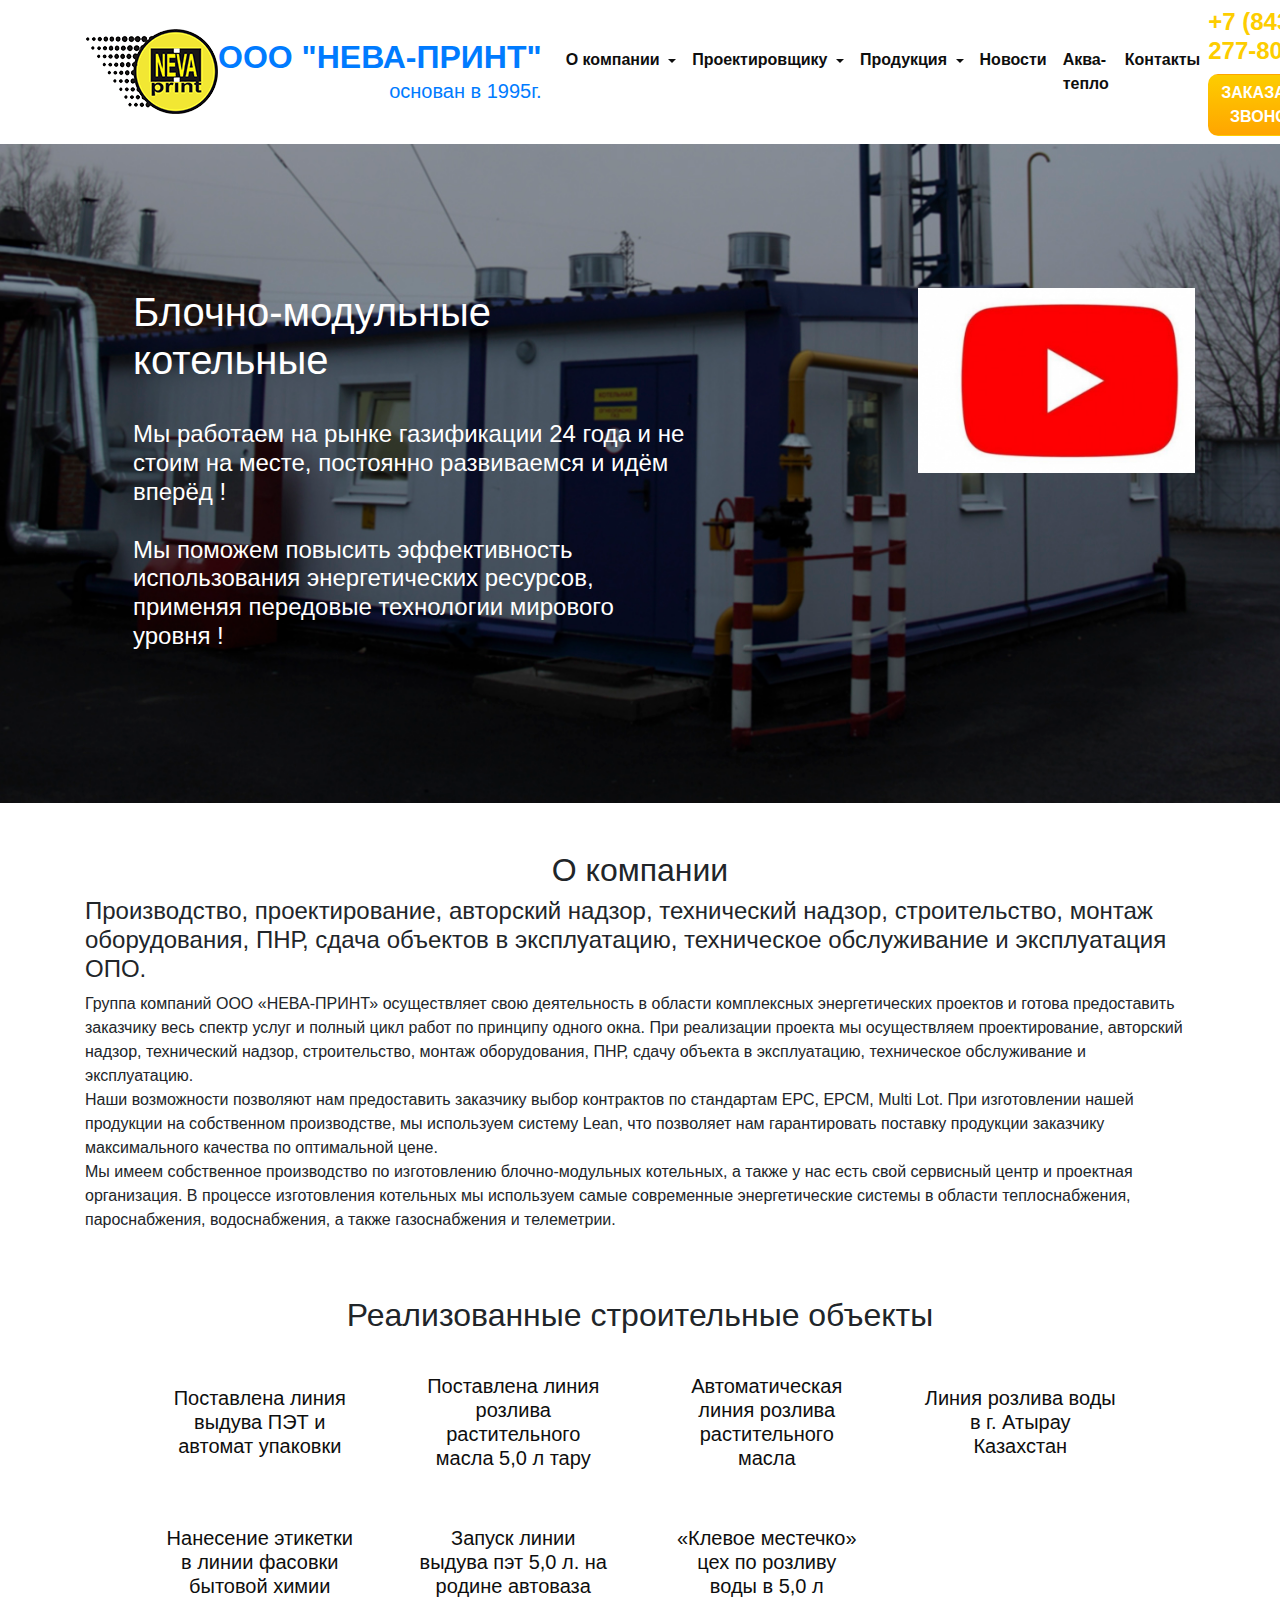
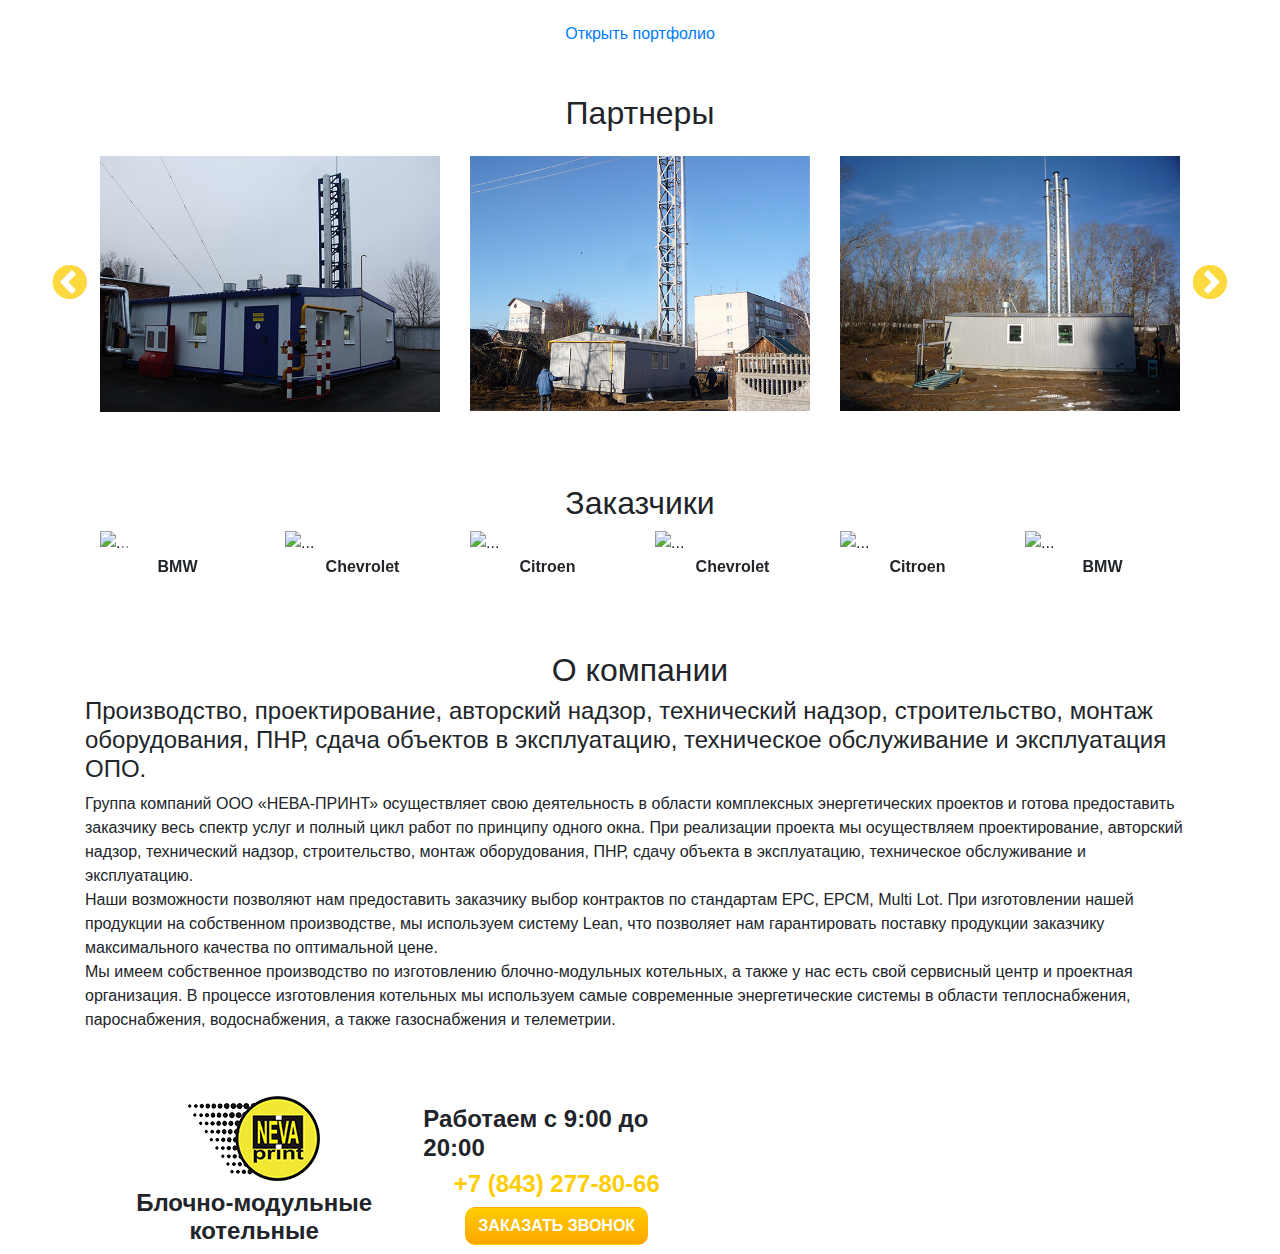
==== index.html @ 43e14f52 "Initial commit" ====
<!DOCTYPE html>
<html lang="ru">
<head>
    <meta charset="UTF-8">
    <title>Нева-принт</title>
    <meta name="viewport" content="width=device-width, initial-scale=1, maximum-scale=1">
    <link rel="stylesheet" type="text/css" href="src/css/bootstrap.min.css">
    <link href="https://fonts.googleapis.com/css?family=PT+Sans:400,700&display=swap&subset=cyrillic" rel="stylesheet">
    <link rel="stylesheet" type="text/css" href="src/css/jquery.fancybox.min.css">
    <link rel="stylesheet" type="text/css" href="src/slick/slick.css">
    <link rel="stylesheet" type="text/css" href="src/slick/slick-theme.css">
    <link rel="stylesheet" type="text/css" href="src/css/style.css">
    <link rel="stylesheet" type="text/css" href="src/css/media.css">
    <link rel="icon" href="src/img/favicon.png" sizes="16x16">
</head>
<body>
<header class="header container-fluid py-2">
    <nav class="container navbar navbar-expand-lg justify-content-between py-0">
        <a class="logo d-flex align-items-center py-0 navbar-brand" href="index.html">
            <img src="src/img/logo.png" alt="">
            <span class="d-flex flex-column align-items-end">
                <span class="h2 font-weight-bold mb-0">ООО "НЕВА-ПРИНТ"</span>
                <span class="">основан в 1995г.</span>
            </span>
        </a>
        <button class="navbar-toggler" type="button" data-toggle="collapse" data-target="#navbarSupportedContent" aria-controls="navbarSupportedContent" aria-expanded="false" aria-label="Toggle navigation">
            <span class="navbar-toggler-icon"></span>
        </button>
        <div class="collapse navbar-collapse flex-grow-0" id="navbarSupportedContent">
            <ul class="navbar-nav mr-auto">
                <li class="nav-item dropdown active">
                    <a class="nav-link dropdown-toggle" href="txt.html" id="navbarDropdown1" role="link">
                        О компании
                    </a>
                    <div class="dropdown-menu" aria-labelledby="navbarDropdown1">
                        <a class="dropdown-item" href="project.html">Объекты</a>
                    </div>
                </li>
                <li class="nav-item dropdown">
                    <a class="nav-link dropdown-toggle" href="txt.html" id="navbarDropdown2" role="link">
                        Проектировщику
                    </a>
                    <div class="dropdown-menu" aria-labelledby="navbarDropdown2">
                        <a class="dropdown-item" href="txt.html">Тех. пасморта</a>
                        <a class="dropdown-item" href="opros.html">Опросные листы</a>
                    </div>
                </li>
                <li class="nav-item dropdown">
                    <a class="nav-link dropdown-toggle" href="txt.html" id="navbarDropdown3" role="link">
                        Продукция
                    </a>
                    <div class="dropdown-menu" aria-labelledby="navbarDropdown3">
                        <a class="dropdown-item" href="txt.html">Блочные котельные кстановки (БКУ)</a>
                        <a class="dropdown-item" href="txt.html">Котельные наружного исполнения (КНИ)</a>
                        <a class="dropdown-item" href="txt.html">Приготовленик горячей воды от солнца</a>
                    </div>
                </li>
                <li class="nav-item">
                    <a class="nav-link" href="txt.html">Новости</a>
                </li>
                <li class="nav-item">
                    <a class="nav-link" href="txt.html">Аква-тепло</a>
                </li>
                <li class="nav-item">
                    <a class="nav-link" href="txt.html">Контакты</a>
                </li>
            </ul>
        </div>
        <div class="d-flex flex-column align-items-end">
            <a class="mb-2 orange font-weight-bold h4" href="tel:+7843277-80-66">+7 (843) 277-80-66</a>
            <button type="button" data-toggle="modal" data-target="#exampleModalCenter" class="btn  btn-orange">Заказать звонок</button>
        </div>
    </nav>
</header>
<main class="main container-fluid">
    <div class="bg-main py-5 row d-block">
        <div class="container d-flex my-5 py-5 justify-content-between">
            <div class="d-flex h-100 flex-column ml-5 w-50">
                <h1 class="clr-white">Блочно-модульные котельные</h1>
                <p class="h4 clr-white">
                    <br>
                    Мы работаем на рынке газификации 24 года и не стоим на месте, постоянно развиваемся и идём вперёд !
                    <br><br>
                    Мы поможем повысить эффективность использования энергетических ресурсов, применяя передовые технологии мирового уровня !
                </p>
            </div>
            <div class="d-flex h-100 flex-column w-25">
                <img class="h-auto w-100" src="src/img/video.jpg" alt="">
            </div>
        </div>
    </div>
    <section class="container my-5">
        <h2 class="text-center mb-2 mt-3">О компании</h2>
        <div class="d-flex w-100 flex-wrap align-items-center justify-content-around">
            <h4>
                Производство, проектирование, авторский надзор, технический надзор, строительство, монтаж

                оборудования, ПНР, сдача объектов в эксплуатацию, техническое обслуживание и эксплуатация ОПО.
            </h4>
            <p>Группа компаний ООО «НЕВА-ПРИНТ» осуществляет свою деятельность в области комплексных энергетических проектов и готова
                предоставить заказчику весь спектр услуг и полный цикл работ по принципу одного окна. При реализации проекта мы
                осуществляем проектирование, авторский надзор, технический надзор, строительство, монтаж оборудования, ПНР, сдачу
                объекта в эксплуатацию, техническое обслуживание и эксплуатацию.
                <br>
                Наши возможности позволяют нам предоставить заказчику
                выбор контрактов по стандартам ЕРС, ЕРСМ, Multi Lot. При изготовлении нашей продукции на собственном производстве, мы
                используем систему Lean, что позволяет нам гарантировать поставку продукции заказчику максимального качества по оптимальной цене.
                <br>
                Мы имеем собственное производство по изготовлению блочно-модульных котельных, а также у нас есть свой сервисный центр и
                проектная организация. В процессе изготовления котельных мы используем самые современные энергетические системы в области
                теплоснабжения, пароснабжения, водоснабжения, а также газоснабжения и телеметрии.</p>
        </div>
    </section>
    <section class="container my-5">
        <h2 class="text-center mb-2 mt-3">Реализованные строительные объекты</h2>
        <div class="d-flex row pl-md-5 pr-md-5 m-0 align-items-stretch">
            <div class="col-12 col-sm-6 col-md-4 col-xl-3 mt-2 mb-2 ">
                <a href="project.html" class="d-flex w-100 p-3 bg-white brd-rad-10 production-card flex-column h-100 align-items-center">
                    <img class="d-flex mw-100 w-100 h-auto brd-rad-10" src="/admin/uploads/1566806489.8646.jpg" alt="">
                    <h5 class="text-center pt-2 mb-auto mt-auto black">Поставлена линия выдува ПЭТ и автомат упаковки</h5>
                </a>
            </div>
            <div class="col-12 col-sm-6 col-md-4 col-xl-3 mt-2 mb-2 ">
                <a href="project.html" class="d-flex w-100 p-3 bg-white brd-rad-10 production-card flex-column h-100 align-items-center">
                    <img class="d-flex mw-100 w-100 h-auto brd-rad-10" src="/admin/uploads/1566805178.0566.jpg" alt="">
                    <h5 class="text-center pt-2 mb-auto mt-auto black">Поставлена линия розлива растительного масла 5,0 л тару</h5>
                </a>
            </div>
            <div class="col-12 col-sm-6 col-md-4 col-xl-3 mt-2 mb-2 ">
                <a href="project.html" class="d-flex w-100 p-3 bg-white brd-rad-10 production-card flex-column h-100 align-items-center">
                    <img class="d-flex mw-100 w-100 h-auto brd-rad-10" src="/admin/uploads/1566804989.4123.jpg" alt="">
                    <h5 class="text-center pt-2 mb-auto mt-auto black">Автоматическая линия розлива растительного масла</h5>
                </a>
            </div>
            <div class="col-12 col-sm-6 col-md-4 col-xl-3 mt-2 mb-2 ">
                <a href="project.html" class="d-flex w-100 p-3 bg-white brd-rad-10 production-card flex-column h-100 align-items-center">
                    <img class="d-flex mw-100 w-100 h-auto brd-rad-10" src="/admin/uploads/1566818161.8763.jpg" alt="">
                    <h5 class="text-center pt-2 mb-auto mt-auto black">Линия розлива воды в г. Атырау Казахстан</h5>
                </a>
            </div>
            <div class="col-12 col-sm-6 col-md-4 col-xl-3 mt-2 mb-2 ">
                <a href="project.html" class="d-flex w-100 p-3 bg-white brd-rad-10 production-card flex-column h-100 align-items-center">
                    <img class="d-flex mw-100 w-100 h-auto brd-rad-10" src="/admin/uploads/1566805387.442.jpg" alt="">
                    <h5 class="text-center pt-2 mb-auto mt-auto black">Нанесение этикетки в линии фасовки бытовой химии</h5>
                </a>
            </div>
            <div class="col-12 col-sm-6 col-md-4 col-xl-3 mt-2 mb-2 ">
                <a href="project.html" class="d-flex w-100 p-3 bg-white brd-rad-10 production-card flex-column h-100 align-items-center">
                    <img class="d-flex mw-100 w-100 h-auto brd-rad-10" src="/admin/uploads/1566805905.4844.jpg" alt="">
                    <h5 class="text-center pt-2 mb-auto mt-auto black">Запуск линии выдува пэт 5,0 л. на родине автоваза</h5>
                </a>
            </div>
            <div class="col-12 col-sm-6 col-md-4 col-xl-3 mt-2 mb-2 ">
                <a href="project.html" class="d-flex w-100 p-3 bg-white brd-rad-10 production-card flex-column h-100 align-items-center">
                    <img class="d-flex mw-100 w-100 h-auto brd-rad-10" src="/admin/uploads/1566806101.813.jpg" alt="">
                    <h5 class="text-center pt-2 mb-auto mt-auto black">«Клевое местечко» цех по розливу воды в 5,0 л</h5>
                </a>
            </div>
        </div>
        <div class="d-flex align-items-center justify-content-center">
            <a href="#">Открыть портфолио</a>
        </div>
    </section>
    <section class="container my-5">
        <h2 class="text-center mb-4 mt-3">Партнеры</h2>
        <div class="d-flex w-100 justify-content-center align-items-stretch flex-wrap slick-slider">
            <div class="col-2">
                <a class="w-100 align-items-center d-flex" href="src/img/img6.jpg" title="" data-fancybox="gallery2" data-caption="Отзыв 1">
                    <img class="w-100" src="src/img/img6.jpg" alt="" />
                </a>
            </div>
            <div class="col-2">
                <a class=" align-items-center d-flex" href="src/img/img2.jpg" title="" data-fancybox="gallery2" data-caption="Отзыв 2">
                    <img class="w-100" src="src/img/img2.jpg" alt="" />
                </a>
            </div>
            <div class="col-1">
                <a class=" align-items-center d-flex" href="src/img/img4.jpg" title="" data-fancybox="gallery2" data-caption="Отзыв 3">
                    <img class="w-100" src="src/img/img4.jpg" alt="" />
                </a>
            </div>
            <div class="col-2">
                <a class=" align-items-center d-flex" href="src/img/img6.jpg" title="" data-fancybox="gallery2" data-caption="Отзыв 1">
                    <img class="w-100" src="src/img/img6.jpg" alt="" />
                </a>
            </div>
            <div class="col-2">
                <a class="w-100 align-items-center d-flex" href="src/img/img2.jpg" title="" data-fancybox="gallery2" data-caption="Отзыв 2">
                    <img class="w-100" src="src/img/img2.jpg" alt="" />
                </a>
            </div>
            <div class="col-2">
                <a class=" align-items-center d-flex" href="src/img/img4.jpg" title="" data-fancybox="gallery2" data-caption="Отзыв 3">
                    <img class="w-100" src="src/img/img4.jpg" alt="" />
                </a>
            </div>
            <div class="col-2">
                <a class=" align-items-center d-flex" href="src/img/img6.jpg" title="" data-fancybox="gallery2" data-caption="Отзыв 1">
                    <img class="w-100" src="src/img/img6.jpg" alt="" />
                </a>
            </div>
            <div class="col-2">
                <a class="w-100 align-items-center d-flex" href="src/img/img2.jpg" title="" data-fancybox="gallery2" data-caption="Отзыв 2">
                    <img class="w-100" src="src/img/img2.jpg" alt="" />
                </a>
            </div>
            <div class="col-2">
                <a class=" align-items-center d-flex" href="src/img/img4.jpg" title="" data-fancybox="gallery2" data-caption="Отзыв 3">
                    <img class="w-100" src="src/img/img4.jpg" alt="" />
                </a>
            </div>

        </div>
    </section>
    <section class="container-fluid py-4">
        <h2 class="text-center pb-0">Заказчики</h2>
        <div class="container">
            <div id="carouselExampleControls" class="carousel slide" data-ride="carousel">
                <div class="carousel-inner">
                    <div class="carousel-item active">
                        <div class="d-flex w-100 justify-content-around flex-wrap">
                            <div class="d-flex flex-column align-items-center justify-content-center col-6 col-lg-2">
                                <img src="src/img/mark1.png" class="d-block w-100" alt="...">
                                <span class="font-weight-bold">BMW</span>
                            </div>
                            <div class="d-flex flex-column align-items-center justify-content-center col-6 col-lg-2">
                                <img src="src/img/mark2.png" class="d-block w-100" alt="...">
                                <span class="font-weight-bold">Chevrolet</span>
                            </div>
                            <div class="d-flex flex-column align-items-center justify-content-center col-6 col-lg-2">
                                <img src="src/img/mark3.png" class="d-block w-100" alt="...">
                                <span class="font-weight-bold">Citroen</span>
                            </div>
                            <div class="d-flex flex-column align-items-center justify-content-center col-6 col-lg-2">
                                <img src="src/img/mark2.png" class="d-block w-100" alt="...">
                                <span class="font-weight-bold">Chevrolet</span>
                            </div>
                            <div class="d-flex flex-column align-items-center justify-content-center col-6 col-lg-2">
                                <img src="src/img/mark3.png" class="d-block w-100" alt="...">
                                <span class="font-weight-bold">Citroen</span>
                            </div>
                            <div class="d-flex flex-column align-items-center justify-content-center col-6 col-lg-2">
                                <img src="src/img/mark1.png" class="d-block w-100" alt="...">
                                <span class="font-weight-bold">BMW</span>
                            </div>
                        </div>
                    </div>
                    <div class="carousel-item">
                        <div class="d-flex w-100 justify-content-around flex-wrap">
                            <div class="d-flex flex-column align-items-center justify-content-center col-6 col-lg-2">
                                <img src="src/img/mark1.png" class="d-block w-100" alt="...">
                                <span class="font-weight-bold">BMW</span>
                            </div>
                            <div class="d-flex flex-column align-items-center justify-content-center col-6 col-lg-2">
                                <img src="src/img/mark2.png" class="d-block w-100" alt="...">
                                <span class="font-weight-bold">Chevrolet</span>
                            </div>
                            <div class="d-flex flex-column align-items-center justify-content-center col-6 col-lg-2">
                                <img src="src/img/mark3.png" class="d-block w-100" alt="...">
                                <span class="font-weight-bold">Citroen</span>
                            </div>
                            <div class="d-flex flex-column align-items-center justify-content-center col-6 col-lg-2">
                                <img src="src/img/mark2.png" class="d-block w-100" alt="...">
                                <span class="font-weight-bold">Chevrolet</span>
                            </div>
                            <div class="d-flex flex-column align-items-center justify-content-center col-6 col-lg-2">
                                <img src="src/img/mark3.png" class="d-block w-100" alt="...">
                                <span class="font-weight-bold">Citroen</span>
                            </div>
                            <div class="d-flex flex-column align-items-center justify-content-center col-6 col-lg-2">
                                <img src="src/img/mark1.png" class="d-block w-100" alt="...">
                                <span class="font-weight-bold">BMW</span>
                            </div>
                        </div>
                    </div>
                    <div class="carousel-item">
                        <div class="d-flex w-100 justify-content-around flex-wrap">
                            <div class="d-flex flex-column align-items-center justify-content-center col-6 col-lg-2">
                                <img src="src/img/mark1.png" class="d-block w-100" alt="...">
                                <span class="font-weight-bold">BMW</span>
                            </div>
                            <div class="d-flex flex-column align-items-center justify-content-center col-6 col-lg-2">
                                <img src="src/img/mark2.png" class="d-block w-100" alt="...">
                                <span class="font-weight-bold">Chevrolet</span>
                            </div>
                            <div class="d-flex flex-column align-items-center justify-content-center col-6 col-lg-2">
                                <img src="src/img/mark3.png" class="d-block w-100" alt="...">
                                <span class="font-weight-bold">Citroen</span>
                            </div>
                            <div class="d-flex flex-column align-items-center justify-content-center col-6 col-lg-2">
                                <img src="src/img/mark2.png" class="d-block w-100" alt="...">
                                <span class="font-weight-bold">Chevrolet</span>
                            </div>
                            <div class="d-flex flex-column align-items-center justify-content-center col-6 col-lg-2">
                                <img src="src/img/mark3.png" class="d-block w-100" alt="...">
                                <span class="font-weight-bold">Citroen</span>
                            </div>
                            <div class="d-flex flex-column align-items-center justify-content-center col-6 col-lg-2">
                                <img src="src/img/mark1.png" class="d-block w-100" alt="...">
                                <span class="font-weight-bold">BMW</span>
                            </div>
                        </div>
                    </div>
                </div>
                <a class="carousel-control-prev" href="#carouselExampleControls" role="button" data-slide="prev">
                    <span class="carousel-control-prev-icon" aria-hidden="true"></span>
                    <span class="sr-only">Previous</span>
                </a>
                <a class="carousel-control-next" href="#carouselExampleControls" role="button" data-slide="next">
                    <span class="carousel-control-next-icon" aria-hidden="true"></span>
                    <span class="sr-only">Next</span>
                </a>
            </div>
        </div>
    </section>
    <section class="container my-5">
        <h2 class="text-center mb-2 mt-3">О компании</h2>
        <div class="d-flex w-100 flex-wrap align-items-center justify-content-around">
            <h4>
                Производство, проектирование, авторский надзор, технический надзор, строительство, монтаж

                оборудования, ПНР, сдача объектов в эксплуатацию, техническое обслуживание и эксплуатация ОПО.
            </h4>
            <p>Группа компаний ООО «НЕВА-ПРИНТ» осуществляет свою деятельность в области комплексных энергетических проектов и готова
                предоставить заказчику весь спектр услуг и полный цикл работ по принципу одного окна. При реализации проекта мы
                осуществляем проектирование, авторский надзор, технический надзор, строительство, монтаж оборудования, ПНР, сдачу
                объекта в эксплуатацию, техническое обслуживание и эксплуатацию.
                <br>
                Наши возможности позволяют нам предоставить заказчику
                выбор контрактов по стандартам ЕРС, ЕРСМ, Multi Lot. При изготовлении нашей продукции на собственном производстве, мы
                используем систему Lean, что позволяет нам гарантировать поставку продукции заказчику максимального качества по оптимальной цене.
                <br>
                Мы имеем собственное производство по изготовлению блочно-модульных котельных, а также у нас есть свой сервисный центр и
                проектная организация. В процессе изготовления котельных мы используем самые современные энергетические системы в области
                теплоснабжения, пароснабжения, водоснабжения, а также газоснабжения и телеметрии.</p>
        </div>
    </section>
</main>

<footer class="footer container-fluid">
    <div class="container d-flex justify-content-between align-items-center">
        <div class="d-flex flex-column align-items-center">
            <img class="mb-2" src="src/img/logo.png" alt="">
            <span class="h4 font-weight-bold text-center">Блочно-модульные котельные</span>
        </div>
        <div class="d-flex flex-column align-items-center">
            <span class="h4 font-weight-bold">Работаем с 9:00 до 20:00</span>
            <a class="mb-2 orange font-weight-bold h4" href="tel:+7843277-80-66">+7 (843) 277-80-66</a>
            <button type="button" class="btn btn-orange" data-toggle="modal" data-target="#exampleModalCenter">Заказать звонок</button>
        </div>
        <div class="d-flex w-50">
            <script type="text/javascript" charset="utf-8" async src="https://api-maps.yandex.ru/services/constructor/1.0/js/?um=constructor%3Aa3a6c8ba48d149a67fce08a7dd00952dc4677b4df1c945ce2eaaa2b8048a106f&amp;width=100%25&amp;height=200&lang=ru_RU&scroll=true"></script>
        </div>
    </div>
</footer>
<div class="modal fade" id="exampleModalCenter" tabindex="-1" role="dialog" aria-labelledby="exampleModalCenterTitle" aria-hidden="true">
    <div class="modal-dialog modal-dialog-centered" role="document">
        <div class="modal-content">
            <div class="modal-header">
                <h5 class="modal-title" id="exampleModalCenterTitle">Обратный звонок</h5>
                <button type="button" class="close" data-dismiss="modal" aria-label="Close">
                    <span aria-hidden="true">&times;</span>
                </button>
            </div>
            <div class="modal-body">
                <form action="" class="d-flex flex-column align-items-center w-auto p-2">
                    <h4 class="black h4 text-center mb-3">Мы перезвоним Вам в течение 3-х минут</h4>
                    <input class="sm-input" type="text" placeholder="Ваше имя">
                    <input class="sm-input mt-4" type="text" placeholder="8 (___) __-__-__">
                    <button class="btn bg-red-gr mt-3">Отправить заявку</button>
                </form>
            </div>
            <div class="modal-footer">
                <button type="button" class="btn btn-orange" data-dismiss="modal">Закрыть</button>
            </div>
        </div>
    </div>
</div>
<script src="src/js/jquery-3.3.1.slim.min.js"></script>
<script src="src/js/popper.min.js"></script>
<script src="src/js/bootstrap.min.js"></script>
<script src="src/js/jquery.fancybox.min.js"></script>
<script src="src/slick/slick.min.js"></script>
<script>
    $(function() {
        $("[data-fancybox]").fancybox({
            speed : 300,
            loop : true,
            opacity : 'auto',

        });
    });
    $(function() {
        $('.slick-slider').slick({
            infinite: true,
            slidesToShow: 3,
            slidesToScroll: 1,
        });
    });
</script>
</body>
</html>
---- src/css/style.css ----
body {
  font-family: Arial, sans-serif !important; }

@media (min-width: 1440px) {
  .container {
    max-width: 1380px; } }
@media (min-width: 1700px) {
  .container {
    max-width: 1600px; } }
.orange {
  color: #fdcd00; }

.bg-gradient {
  background: linear-gradient(#00A2DD, #0066CA); }

.clr-white {
  color: white; }

.bg-dark-op75 {
  background-color: rgba(0, 0, 0, 0.75); }

.bg-dark-op6 {
  background-color: rgba(0, 0, 0, 0.6); }

.bg-dark-op5 {
  background-color: rgba(0, 0, 0, 0.5); }

.brd-rad-5 {
  border-radius: 5px; }

.brd-rad-10 {
  border-radius: 10px; }

.brd-rad-15 {
  border-radius: 15px; }

.brd-rad-25 {
  border-radius: 25px; }

.brd-rad-50 {
  border-radius: 50px; }

.brd-rad-75 {
  border-radius: 75px; }

.brd-rad-100 {
  border-radius: 100px; }

.btn {
  border-radius: 10px;
  background: linear-gradient(#00A2DD, #0066CA);
  color: white;
  font-weight: bold;
  text-transform: uppercase; }

.phone {
  text-transform: uppercase;
  font-weight: bold;
  font-size: 23px; }

.promo .promo-card {
  padding: 20px;
  border-radius: 10px;
  border: 2px solid #00A2DD; }
  .promo .promo-card img {
    width: auto;
    height: auto; }

.bg-lght-blue {
  background: rgba(0, 162, 221, 0.11); }

.clr-blue {
  color: #0066CA; }

.production-card img {
  max-height: 215px;
  width: auto; }

.black {
  color: #0e0e0e !important; }

.max-h-150 {
  max-height: 150px; }

.btn-link:hover {
  color: #004188; }

tbody {
  border: 1px solid #00A2DD; }
  tbody tr:nth-child(2n+1) {
    background-color: rgba(0, 162, 221, 0.11); }
  tbody td {
    border-right: 1px solid #00A2DD;
    border-left: 1px solid #00A2DD;
    padding: 10px; }

.project-slider .carousel-inner {
  height: 220px; }

.carousel-control-next, .carousel-control-prev {
  width: 7.5%;
  height: 75%; }

.btn-orange {
  background: linear-gradient(#fdcd00, #FFA500); }

.fsz-125 {
  font-size: 125px; }

.bor-rad-50 {
  border-radius: 50px; }

.bg-number {
  background-color: #f9f9f9; }

.bg-main {
  background: url("../img/hd.jpg") center center no-repeat;
  background-size: cover; }

.bg-gray {
  background-color: rgba(249, 249, 249, 0.45);
  border-radius: 25px; }

.rab {
  border-radius: 50%;
  width: 150px;
  height: auto; }

.bg-red-gr {
  background: linear-gradient(#ff7846, #FF4500); }

.red {
  color: #FF4500; }
  .red:hover {
    color: #FF4500; }

.sm-input {
  width: 47.5%;
  padding: 10px 20px;
  border-radius: 10px;
  outline: none; }

.lg-input {
  width: 100%; }

.navbar-toggler {
  background-color: #cccccc; }

.navbar-toggler-icon {
  background: url(../img/menu.svg) center center no-repeat; }

.dropdown:hover > .dropdown-menu {
  display: block; }

.navbar-nav a {
  color: #0e0e0e;
  font-weight: 600; }

.dropdown-toggle::after {
  transform: translateY(2px); }

.slick-prev:before, .slick-next:before {
  color: #fdcd00;
  zoom: 2; }

.slick-next, .slick-prev {
  height: 40px;
  width: 40px; }

.slick-next {
  right: -35px; }

.slick-prev {
  left: -35px; }
---- src/css/media.css ----
/*# sourceMappingURL=media.css.map */
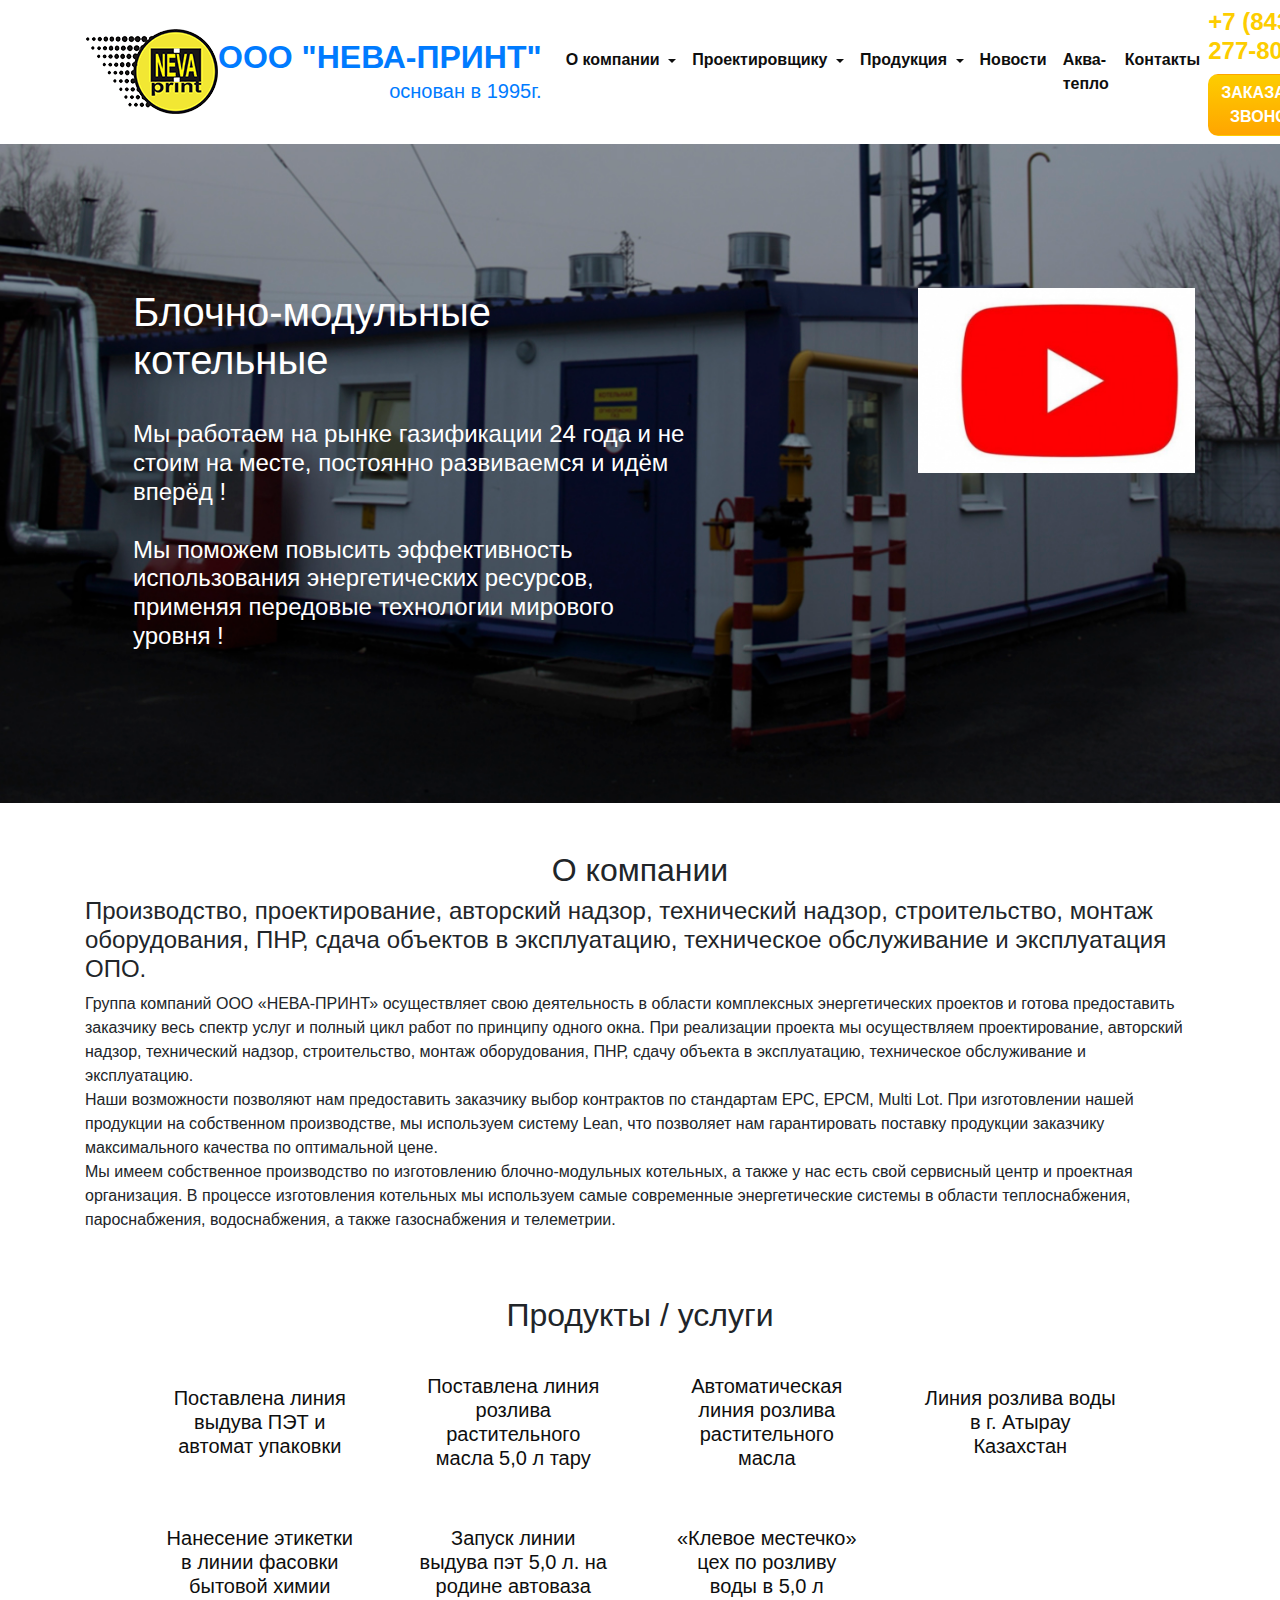
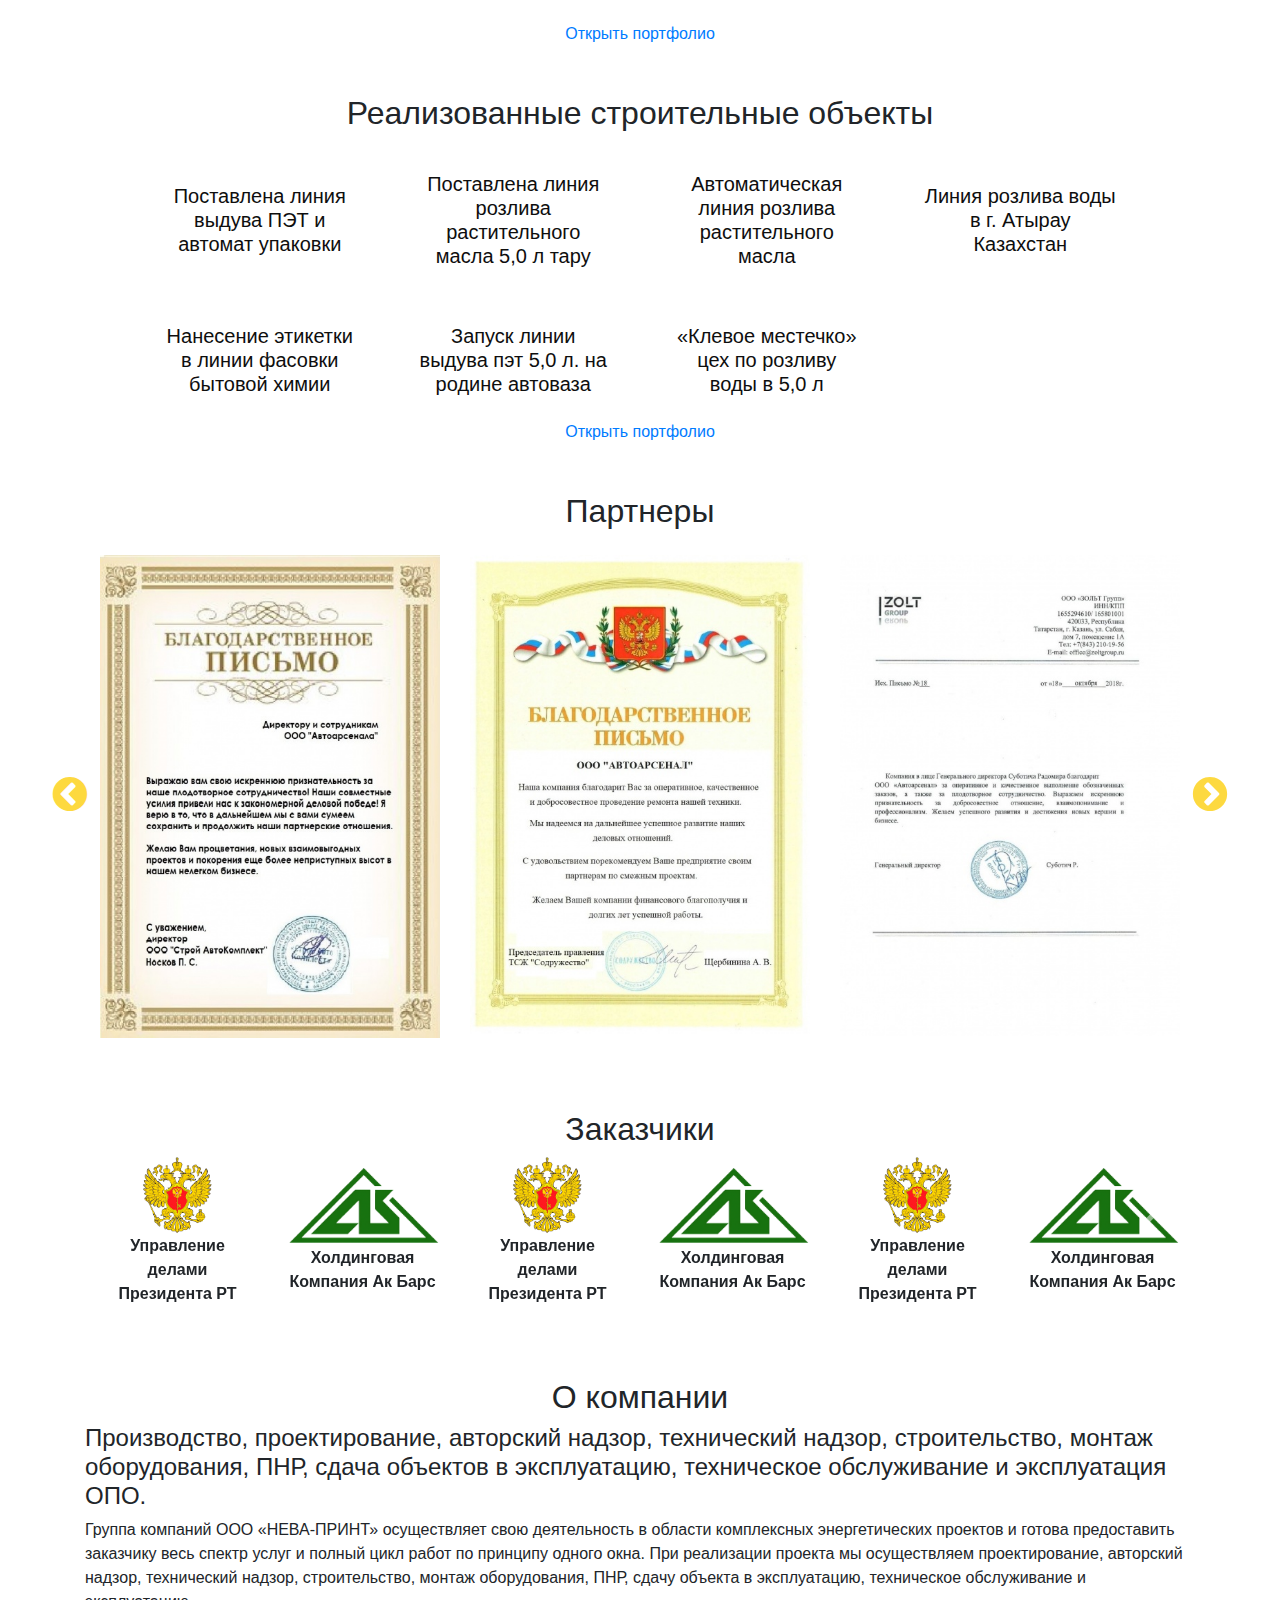
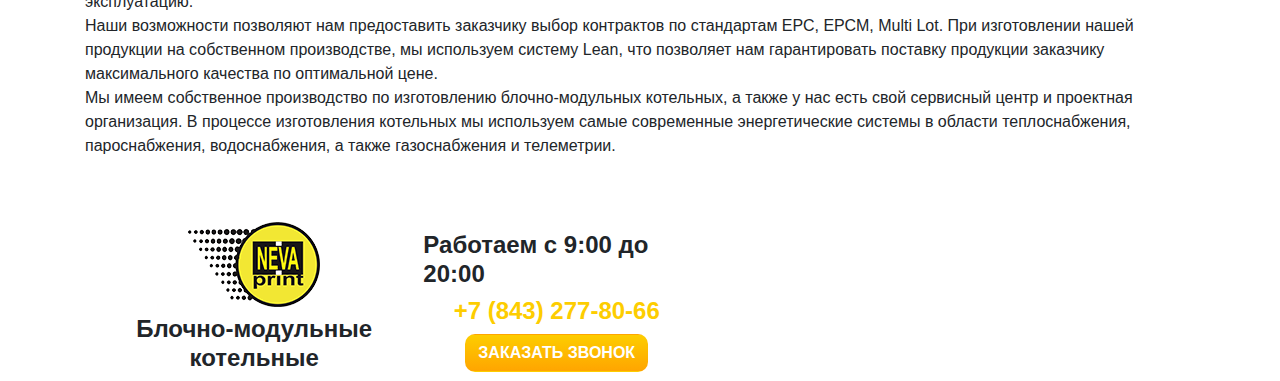
==== commit 841016b3: "upd" ====
--- a/index.html
+++ b/index.html
@@ -112,6 +112,56 @@
         </div>
     </section>
     <section class="container my-5">
+        <h2 class="text-center mb-2 mt-3">Продукты / услуги</h2>
+        <div class="d-flex row pl-md-5 pr-md-5 m-0 align-items-stretch">
+            <div class="col-12 col-sm-6 col-md-4 col-xl-3 mt-2 mb-2 ">
+                <a href="project.html" class="d-flex w-100 p-3 bg-white brd-rad-10 production-card flex-column h-100 align-items-center">
+                    <img class="d-flex mw-100 w-100 h-auto brd-rad-10" src="/admin/uploads/1566806489.8646.jpg" alt="">
+                    <h5 class="text-center pt-2 mb-auto mt-auto black">Поставлена линия выдува ПЭТ и автомат упаковки</h5>
+                </a>
+            </div>
+            <div class="col-12 col-sm-6 col-md-4 col-xl-3 mt-2 mb-2 ">
+                <a href="project.html" class="d-flex w-100 p-3 bg-white brd-rad-10 production-card flex-column h-100 align-items-center">
+                    <img class="d-flex mw-100 w-100 h-auto brd-rad-10" src="/admin/uploads/1566805178.0566.jpg" alt="">
+                    <h5 class="text-center pt-2 mb-auto mt-auto black">Поставлена линия розлива растительного масла 5,0 л тару</h5>
+                </a>
+            </div>
+            <div class="col-12 col-sm-6 col-md-4 col-xl-3 mt-2 mb-2 ">
+                <a href="project.html" class="d-flex w-100 p-3 bg-white brd-rad-10 production-card flex-column h-100 align-items-center">
+                    <img class="d-flex mw-100 w-100 h-auto brd-rad-10" src="/admin/uploads/1566804989.4123.jpg" alt="">
+                    <h5 class="text-center pt-2 mb-auto mt-auto black">Автоматическая линия розлива растительного масла</h5>
+                </a>
+            </div>
+            <div class="col-12 col-sm-6 col-md-4 col-xl-3 mt-2 mb-2 ">
+                <a href="project.html" class="d-flex w-100 p-3 bg-white brd-rad-10 production-card flex-column h-100 align-items-center">
+                    <img class="d-flex mw-100 w-100 h-auto brd-rad-10" src="/admin/uploads/1566818161.8763.jpg" alt="">
+                    <h5 class="text-center pt-2 mb-auto mt-auto black">Линия розлива воды в г. Атырау Казахстан</h5>
+                </a>
+            </div>
+            <div class="col-12 col-sm-6 col-md-4 col-xl-3 mt-2 mb-2 ">
+                <a href="project.html" class="d-flex w-100 p-3 bg-white brd-rad-10 production-card flex-column h-100 align-items-center">
+                    <img class="d-flex mw-100 w-100 h-auto brd-rad-10" src="/admin/uploads/1566805387.442.jpg" alt="">
+                    <h5 class="text-center pt-2 mb-auto mt-auto black">Нанесение этикетки в линии фасовки бытовой химии</h5>
+                </a>
+            </div>
+            <div class="col-12 col-sm-6 col-md-4 col-xl-3 mt-2 mb-2 ">
+                <a href="project.html" class="d-flex w-100 p-3 bg-white brd-rad-10 production-card flex-column h-100 align-items-center">
+                    <img class="d-flex mw-100 w-100 h-auto brd-rad-10" src="/admin/uploads/1566805905.4844.jpg" alt="">
+                    <h5 class="text-center pt-2 mb-auto mt-auto black">Запуск линии выдува пэт 5,0 л. на родине автоваза</h5>
+                </a>
+            </div>
+            <div class="col-12 col-sm-6 col-md-4 col-xl-3 mt-2 mb-2 ">
+                <a href="project.html" class="d-flex w-100 p-3 bg-white brd-rad-10 production-card flex-column h-100 align-items-center">
+                    <img class="d-flex mw-100 w-100 h-auto brd-rad-10" src="/admin/uploads/1566806101.813.jpg" alt="">
+                    <h5 class="text-center pt-2 mb-auto mt-auto black">«Клевое местечко» цех по розливу воды в 5,0 л</h5>
+                </a>
+            </div>
+        </div>
+        <div class="d-flex align-items-center justify-content-center">
+            <a href="#">Открыть портфолио</a>
+        </div>
+    </section>
+    <section class="container my-5">
         <h2 class="text-center mb-2 mt-3">Реализованные строительные объекты</h2>
         <div class="d-flex row pl-md-5 pr-md-5 m-0 align-items-stretch">
             <div class="col-12 col-sm-6 col-md-4 col-xl-3 mt-2 mb-2 ">
@@ -165,51 +215,50 @@
         <h2 class="text-center mb-4 mt-3">Партнеры</h2>
         <div class="d-flex w-100 justify-content-center align-items-stretch flex-wrap slick-slider">
             <div class="col-2">
-                <a class="w-100 align-items-center d-flex" href="src/img/img6.jpg" title="" data-fancybox="gallery2" data-caption="Отзыв 1">
-                    <img class="w-100" src="src/img/img6.jpg" alt="" />
-                </a>
-            </div>
-            <div class="col-2">
-                <a class=" align-items-center d-flex" href="src/img/img2.jpg" title="" data-fancybox="gallery2" data-caption="Отзыв 2">
-                    <img class="w-100" src="src/img/img2.jpg" alt="" />
+                <a class="w-100 align-items-center d-flex" href="src/img/rev1.jpg" title="" data-fancybox="gallery2" data-caption="Отзыв 1">
+                    <img class="w-100" src="src/img/rev1.jpg" alt="" />
+                </a>
+            </div>
+            <div class="col-2">
+                <a class=" align-items-center d-flex" href="src/img/rev2.jpg" title="" data-fancybox="gallery2" data-caption="Отзыв 2">
+                    <img class="w-100" src="src/img/rev2.jpg" alt="" />
                 </a>
             </div>
             <div class="col-1">
-                <a class=" align-items-center d-flex" href="src/img/img4.jpg" title="" data-fancybox="gallery2" data-caption="Отзыв 3">
-                    <img class="w-100" src="src/img/img4.jpg" alt="" />
-                </a>
-            </div>
-            <div class="col-2">
-                <a class=" align-items-center d-flex" href="src/img/img6.jpg" title="" data-fancybox="gallery2" data-caption="Отзыв 1">
-                    <img class="w-100" src="src/img/img6.jpg" alt="" />
-                </a>
-            </div>
-            <div class="col-2">
-                <a class="w-100 align-items-center d-flex" href="src/img/img2.jpg" title="" data-fancybox="gallery2" data-caption="Отзыв 2">
-                    <img class="w-100" src="src/img/img2.jpg" alt="" />
-                </a>
-            </div>
-            <div class="col-2">
-                <a class=" align-items-center d-flex" href="src/img/img4.jpg" title="" data-fancybox="gallery2" data-caption="Отзыв 3">
-                    <img class="w-100" src="src/img/img4.jpg" alt="" />
-                </a>
-            </div>
-            <div class="col-2">
-                <a class=" align-items-center d-flex" href="src/img/img6.jpg" title="" data-fancybox="gallery2" data-caption="Отзыв 1">
-                    <img class="w-100" src="src/img/img6.jpg" alt="" />
-                </a>
-            </div>
-            <div class="col-2">
-                <a class="w-100 align-items-center d-flex" href="src/img/img2.jpg" title="" data-fancybox="gallery2" data-caption="Отзыв 2">
-                    <img class="w-100" src="src/img/img2.jpg" alt="" />
-                </a>
-            </div>
-            <div class="col-2">
-                <a class=" align-items-center d-flex" href="src/img/img4.jpg" title="" data-fancybox="gallery2" data-caption="Отзыв 3">
-                    <img class="w-100" src="src/img/img4.jpg" alt="" />
-                </a>
-            </div>
-
+                <a class=" align-items-center d-flex" href="src/img/rev3.jpg" title="" data-fancybox="gallery2" data-caption="Отзыв 3">
+                    <img class="w-100" src="src/img/rev3.jpg" alt="" />
+                </a>
+            </div>
+            <div class="col-2">
+                <a class="w-100 align-items-center d-flex" href="src/img/rev1.jpg" title="" data-fancybox="gallery2" data-caption="Отзыв 1">
+                    <img class="w-100" src="src/img/rev1.jpg" alt="" />
+                </a>
+            </div>
+            <div class="col-2">
+                <a class=" align-items-center d-flex" href="src/img/rev2.jpg" title="" data-fancybox="gallery2" data-caption="Отзыв 2">
+                    <img class="w-100" src="src/img/rev2.jpg" alt="" />
+                </a>
+            </div>
+            <div class="col-1">
+                <a class=" align-items-center d-flex" href="src/img/rev3.jpg" title="" data-fancybox="gallery2" data-caption="Отзыв 3">
+                    <img class="w-100" src="src/img/rev3.jpg" alt="" />
+                </a>
+            </div>
+            <div class="col-2">
+                <a class="w-100 align-items-center d-flex" href="src/img/rev1.jpg" title="" data-fancybox="gallery2" data-caption="Отзыв 1">
+                    <img class="w-100" src="src/img/rev1.jpg" alt="" />
+                </a>
+            </div>
+            <div class="col-2">
+                <a class=" align-items-center d-flex" href="src/img/rev2.jpg" title="" data-fancybox="gallery2" data-caption="Отзыв 2">
+                    <img class="w-100" src="src/img/rev2.jpg" alt="" />
+                </a>
+            </div>
+            <div class="col-1">
+                <a class=" align-items-center d-flex" href="src/img/rev3.jpg" title="" data-fancybox="gallery2" data-caption="Отзыв 3">
+                    <img class="w-100" src="src/img/rev3.jpg" alt="" />
+                </a>
+            </div>
         </div>
     </section>
     <section class="container-fluid py-4">
@@ -220,84 +269,84 @@
                     <div class="carousel-item active">
                         <div class="d-flex w-100 justify-content-around flex-wrap">
                             <div class="d-flex flex-column align-items-center justify-content-center col-6 col-lg-2">
-                                <img src="src/img/mark1.png" class="d-block w-100" alt="...">
-                                <span class="font-weight-bold">BMW</span>
-                            </div>
-                            <div class="d-flex flex-column align-items-center justify-content-center col-6 col-lg-2">
-                                <img src="src/img/mark2.png" class="d-block w-100" alt="...">
-                                <span class="font-weight-bold">Chevrolet</span>
-                            </div>
-                            <div class="d-flex flex-column align-items-center justify-content-center col-6 col-lg-2">
-                                <img src="src/img/mark3.png" class="d-block w-100" alt="...">
-                                <span class="font-weight-bold">Citroen</span>
-                            </div>
-                            <div class="d-flex flex-column align-items-center justify-content-center col-6 col-lg-2">
-                                <img src="src/img/mark2.png" class="d-block w-100" alt="...">
-                                <span class="font-weight-bold">Chevrolet</span>
-                            </div>
-                            <div class="d-flex flex-column align-items-center justify-content-center col-6 col-lg-2">
-                                <img src="src/img/mark3.png" class="d-block w-100" alt="...">
-                                <span class="font-weight-bold">Citroen</span>
-                            </div>
-                            <div class="d-flex flex-column align-items-center justify-content-center col-6 col-lg-2">
-                                <img src="src/img/mark1.png" class="d-block w-100" alt="...">
-                                <span class="font-weight-bold">BMW</span>
+                                <img src="src/img/rt.png" class="d-block w-100" alt="...">
+                                <span class="font-weight-bold text-center">Управление делами Президента РТ</span>
+                            </div>
+                            <div class="d-flex flex-column align-items-center justify-content-center col-6 col-lg-2">
+                                <img src="src/img/akb.png" class="d-block w-100" alt="...">
+                                <span class="font-weight-bold text-center">Холдинговая Компания Ак Барс</span>
+                            </div>
+                            <div class="d-flex flex-column align-items-center justify-content-center col-6 col-lg-2">
+                                <img src="src/img/rt.png" class="d-block w-100" alt="...">
+                                <span class="font-weight-bold text-center">Управление делами Президента РТ</span>
+                            </div>
+                            <div class="d-flex flex-column align-items-center justify-content-center col-6 col-lg-2">
+                                <img src="src/img/akb.png" class="d-block w-100" alt="...">
+                                <span class="font-weight-bold text-center">Холдинговая Компания Ак Барс</span>
+                            </div>
+                            <div class="d-flex flex-column align-items-center justify-content-center col-6 col-lg-2">
+                                <img src="src/img/rt.png" class="d-block w-100" alt="...">
+                                <span class="font-weight-bold text-center">Управление делами Президента РТ</span>
+                            </div>
+                            <div class="d-flex flex-column align-items-center justify-content-center col-6 col-lg-2">
+                                <img src="src/img/akb.png" class="d-block w-100" alt="...">
+                                <span class="font-weight-bold text-center">Холдинговая Компания Ак Барс</span>
                             </div>
                         </div>
                     </div>
                     <div class="carousel-item">
                         <div class="d-flex w-100 justify-content-around flex-wrap">
                             <div class="d-flex flex-column align-items-center justify-content-center col-6 col-lg-2">
-                                <img src="src/img/mark1.png" class="d-block w-100" alt="...">
-                                <span class="font-weight-bold">BMW</span>
-                            </div>
-                            <div class="d-flex flex-column align-items-center justify-content-center col-6 col-lg-2">
-                                <img src="src/img/mark2.png" class="d-block w-100" alt="...">
-                                <span class="font-weight-bold">Chevrolet</span>
-                            </div>
-                            <div class="d-flex flex-column align-items-center justify-content-center col-6 col-lg-2">
-                                <img src="src/img/mark3.png" class="d-block w-100" alt="...">
-                                <span class="font-weight-bold">Citroen</span>
-                            </div>
-                            <div class="d-flex flex-column align-items-center justify-content-center col-6 col-lg-2">
-                                <img src="src/img/mark2.png" class="d-block w-100" alt="...">
-                                <span class="font-weight-bold">Chevrolet</span>
-                            </div>
-                            <div class="d-flex flex-column align-items-center justify-content-center col-6 col-lg-2">
-                                <img src="src/img/mark3.png" class="d-block w-100" alt="...">
-                                <span class="font-weight-bold">Citroen</span>
-                            </div>
-                            <div class="d-flex flex-column align-items-center justify-content-center col-6 col-lg-2">
-                                <img src="src/img/mark1.png" class="d-block w-100" alt="...">
-                                <span class="font-weight-bold">BMW</span>
+                                <img src="src/img/rt.png" class="d-block w-100" alt="...">
+                                <span class="font-weight-bold text-center">Управление делами Президента РТ</span>
+                            </div>
+                            <div class="d-flex flex-column align-items-center justify-content-center col-6 col-lg-2">
+                                <img src="src/img/akb.png" class="d-block w-100" alt="...">
+                                <span class="font-weight-bold text-center">Холдинговая Компания Ак Барс</span>
+                            </div>
+                            <div class="d-flex flex-column align-items-center justify-content-center col-6 col-lg-2">
+                                <img src="src/img/rt.png" class="d-block w-100" alt="...">
+                                <span class="font-weight-bold text-center">Управление делами Президента РТ</span>
+                            </div>
+                            <div class="d-flex flex-column align-items-center justify-content-center col-6 col-lg-2">
+                                <img src="src/img/akb.png" class="d-block w-100" alt="...">
+                                <span class="font-weight-bold text-center">Холдинговая Компания Ак Барс</span>
+                            </div>
+                            <div class="d-flex flex-column align-items-center justify-content-center col-6 col-lg-2">
+                                <img src="src/img/rt.png" class="d-block w-100" alt="...">
+                                <span class="font-weight-bold text-center">Управление делами Президента РТ</span>
+                            </div>
+                            <div class="d-flex flex-column align-items-center justify-content-center col-6 col-lg-2">
+                                <img src="src/img/akb.png" class="d-block w-100" alt="...">
+                                <span class="font-weight-bold text-center">Холдинговая Компания Ак Барс</span>
                             </div>
                         </div>
                     </div>
                     <div class="carousel-item">
                         <div class="d-flex w-100 justify-content-around flex-wrap">
                             <div class="d-flex flex-column align-items-center justify-content-center col-6 col-lg-2">
-                                <img src="src/img/mark1.png" class="d-block w-100" alt="...">
-                                <span class="font-weight-bold">BMW</span>
-                            </div>
-                            <div class="d-flex flex-column align-items-center justify-content-center col-6 col-lg-2">
-                                <img src="src/img/mark2.png" class="d-block w-100" alt="...">
-                                <span class="font-weight-bold">Chevrolet</span>
-                            </div>
-                            <div class="d-flex flex-column align-items-center justify-content-center col-6 col-lg-2">
-                                <img src="src/img/mark3.png" class="d-block w-100" alt="...">
-                                <span class="font-weight-bold">Citroen</span>
-                            </div>
-                            <div class="d-flex flex-column align-items-center justify-content-center col-6 col-lg-2">
-                                <img src="src/img/mark2.png" class="d-block w-100" alt="...">
-                                <span class="font-weight-bold">Chevrolet</span>
-                            </div>
-                            <div class="d-flex flex-column align-items-center justify-content-center col-6 col-lg-2">
-                                <img src="src/img/mark3.png" class="d-block w-100" alt="...">
-                                <span class="font-weight-bold">Citroen</span>
-                            </div>
-                            <div class="d-flex flex-column align-items-center justify-content-center col-6 col-lg-2">
-                                <img src="src/img/mark1.png" class="d-block w-100" alt="...">
-                                <span class="font-weight-bold">BMW</span>
+                                <img src="src/img/rt.png" class="d-block w-100" alt="...">
+                                <span class="font-weight-bold text-center">Управление делами Президента РТ</span>
+                            </div>
+                            <div class="d-flex flex-column align-items-center justify-content-center col-6 col-lg-2">
+                                <img src="src/img/akb.png" class="d-block w-100" alt="...">
+                                <span class="font-weight-bold text-center">Холдинговая Компания Ак Барс</span>
+                            </div>
+                            <div class="d-flex flex-column align-items-center justify-content-center col-6 col-lg-2">
+                                <img src="src/img/rt.png" class="d-block w-100" alt="...">
+                                <span class="font-weight-bold text-center">Управление делами Президента РТ</span>
+                            </div>
+                            <div class="d-flex flex-column align-items-center justify-content-center col-6 col-lg-2">
+                                <img src="src/img/akb.png" class="d-block w-100" alt="...">
+                                <span class="font-weight-bold text-center">Холдинговая Компания Ак Барс</span>
+                            </div>
+                            <div class="d-flex flex-column align-items-center justify-content-center col-6 col-lg-2">
+                                <img src="src/img/rt.png" class="d-block w-100" alt="...">
+                                <span class="font-weight-bold text-center">Управление делами Президента РТ</span>
+                            </div>
+                            <div class="d-flex flex-column align-items-center justify-content-center col-6 col-lg-2">
+                                <img src="src/img/akb.png" class="d-block w-100" alt="...">
+                                <span class="font-weight-bold text-center">Холдинговая Компания Ак Барс</span>
                             </div>
                         </div>
                     </div>
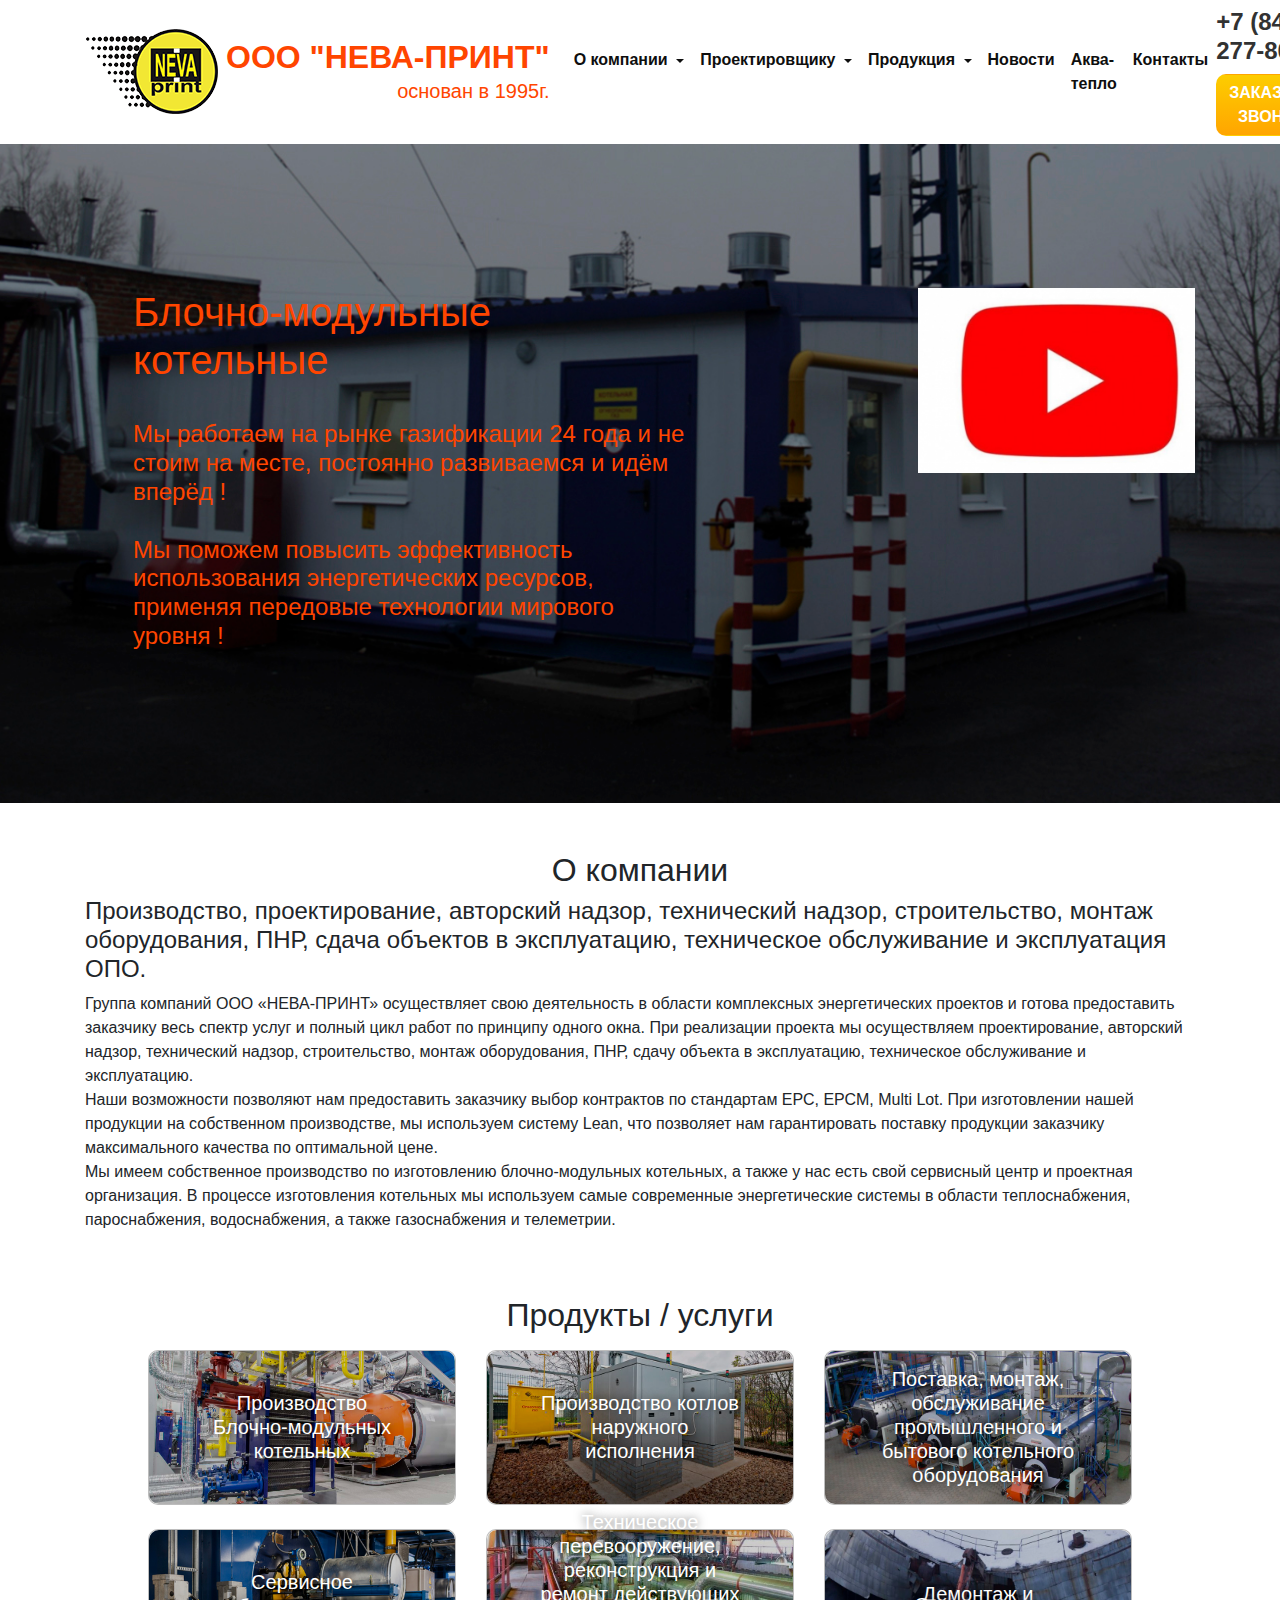
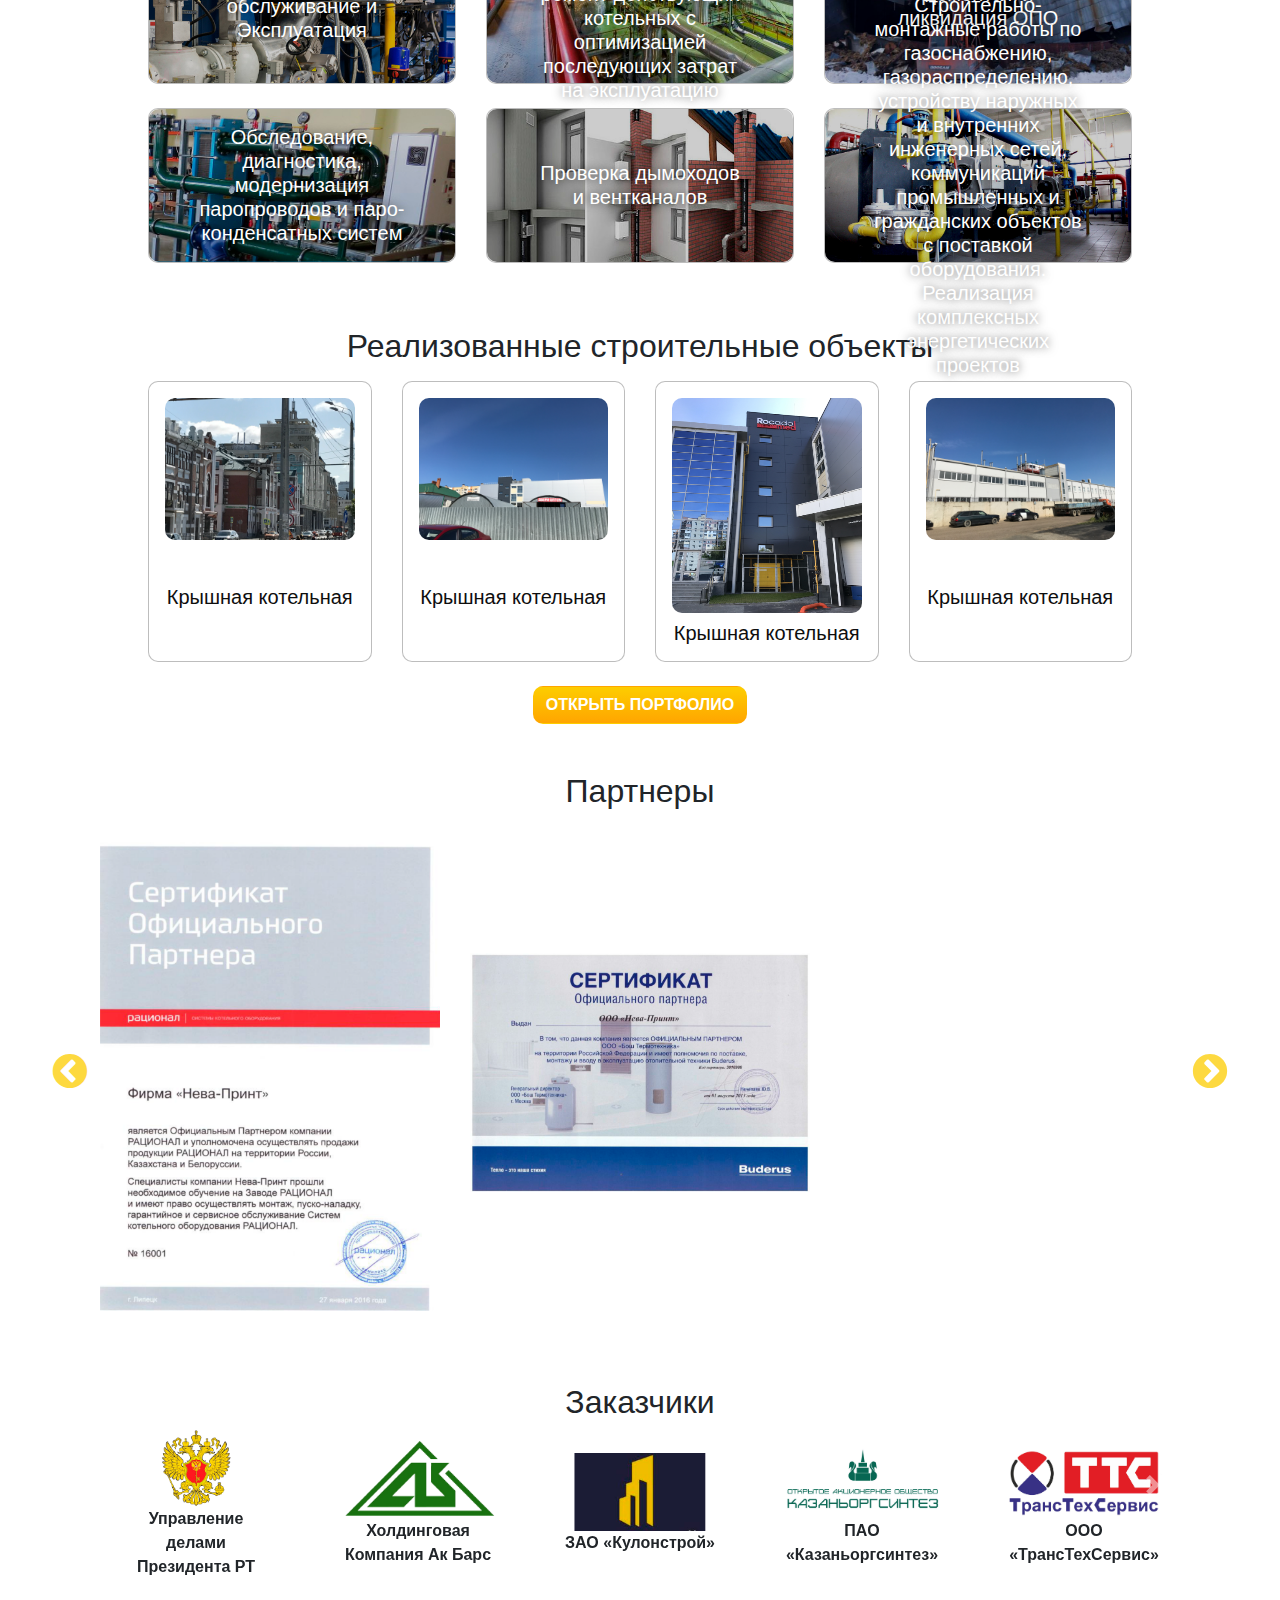
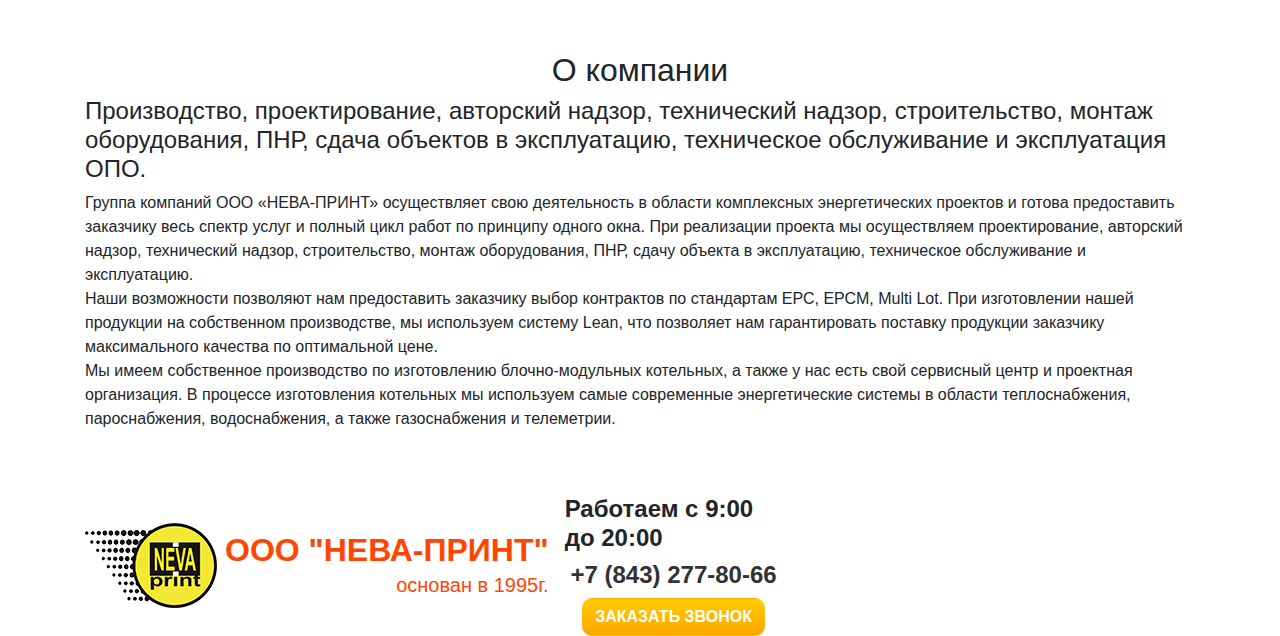
==== commit e980ade0: "end" ====
--- a/index.html
+++ b/index.html
@@ -18,7 +18,7 @@
     <nav class="container navbar navbar-expand-lg justify-content-between py-0">
         <a class="logo d-flex align-items-center py-0 navbar-brand" href="index.html">
             <img src="src/img/logo.png" alt="">
-            <span class="d-flex flex-column align-items-end">
+            <span class="d-flex flex-column align-items-end red ml-2">
                 <span class="h2 font-weight-bold mb-0">ООО "НЕВА-ПРИНТ"</span>
                 <span class="">основан в 1995г.</span>
             </span>
@@ -67,7 +67,7 @@
             </ul>
         </div>
         <div class="d-flex flex-column align-items-end">
-            <a class="mb-2 orange font-weight-bold h4" href="tel:+7843277-80-66">+7 (843) 277-80-66</a>
+            <a class="mb-2 gray font-weight-bold h4" href="tel:+7843277-80-66">+7 (843) 277-80-66</a>
             <button type="button" data-toggle="modal" data-target="#exampleModalCenter" class="btn  btn-orange">Заказать звонок</button>
         </div>
     </nav>
@@ -76,8 +76,8 @@
     <div class="bg-main py-5 row d-block">
         <div class="container d-flex my-5 py-5 justify-content-between">
             <div class="d-flex h-100 flex-column ml-5 w-50">
-                <h1 class="clr-white">Блочно-модульные котельные</h1>
-                <p class="h4 clr-white">
+                <h1 class="red">Блочно-модульные котельные</h1>
+                <p class="h4 red">
                     <br>
                     Мы работаем на рынке газификации 24 года и не стоим на месте, постоянно развиваемся и идём вперёд !
                     <br><br>
@@ -114,51 +114,80 @@
     <section class="container my-5">
         <h2 class="text-center mb-2 mt-3">Продукты / услуги</h2>
         <div class="d-flex row pl-md-5 pr-md-5 m-0 align-items-stretch">
-            <div class="col-12 col-sm-6 col-md-4 col-xl-3 mt-2 mb-2 ">
-                <a href="project.html" class="d-flex w-100 p-3 bg-white brd-rad-10 production-card flex-column h-100 align-items-center">
-                    <img class="d-flex mw-100 w-100 h-auto brd-rad-10" src="/admin/uploads/1566806489.8646.jpg" alt="">
-                    <h5 class="text-center pt-2 mb-auto mt-auto black">Поставлена линия выдува ПЭТ и автомат упаковки</h5>
-                </a>
-            </div>
-            <div class="col-12 col-sm-6 col-md-4 col-xl-3 mt-2 mb-2 ">
-                <a href="project.html" class="d-flex w-100 p-3 bg-white brd-rad-10 production-card flex-column h-100 align-items-center">
-                    <img class="d-flex mw-100 w-100 h-auto brd-rad-10" src="/admin/uploads/1566805178.0566.jpg" alt="">
-                    <h5 class="text-center pt-2 mb-auto mt-auto black">Поставлена линия розлива растительного масла 5,0 л тару</h5>
-                </a>
-            </div>
-            <div class="col-12 col-sm-6 col-md-4 col-xl-3 mt-2 mb-2 ">
-                <a href="project.html" class="d-flex w-100 p-3 bg-white brd-rad-10 production-card flex-column h-100 align-items-center">
-                    <img class="d-flex mw-100 w-100 h-auto brd-rad-10" src="/admin/uploads/1566804989.4123.jpg" alt="">
-                    <h5 class="text-center pt-2 mb-auto mt-auto black">Автоматическая линия розлива растительного масла</h5>
-                </a>
-            </div>
-            <div class="col-12 col-sm-6 col-md-4 col-xl-3 mt-2 mb-2 ">
-                <a href="project.html" class="d-flex w-100 p-3 bg-white brd-rad-10 production-card flex-column h-100 align-items-center">
-                    <img class="d-flex mw-100 w-100 h-auto brd-rad-10" src="/admin/uploads/1566818161.8763.jpg" alt="">
-                    <h5 class="text-center pt-2 mb-auto mt-auto black">Линия розлива воды в г. Атырау Казахстан</h5>
-                </a>
-            </div>
-            <div class="col-12 col-sm-6 col-md-4 col-xl-3 mt-2 mb-2 ">
-                <a href="project.html" class="d-flex w-100 p-3 bg-white brd-rad-10 production-card flex-column h-100 align-items-center">
-                    <img class="d-flex mw-100 w-100 h-auto brd-rad-10" src="/admin/uploads/1566805387.442.jpg" alt="">
-                    <h5 class="text-center pt-2 mb-auto mt-auto black">Нанесение этикетки в линии фасовки бытовой химии</h5>
-                </a>
-            </div>
-            <div class="col-12 col-sm-6 col-md-4 col-xl-3 mt-2 mb-2 ">
-                <a href="project.html" class="d-flex w-100 p-3 bg-white brd-rad-10 production-card flex-column h-100 align-items-center">
-                    <img class="d-flex mw-100 w-100 h-auto brd-rad-10" src="/admin/uploads/1566805905.4844.jpg" alt="">
-                    <h5 class="text-center pt-2 mb-auto mt-auto black">Запуск линии выдува пэт 5,0 л. на родине автоваза</h5>
-                </a>
-            </div>
-            <div class="col-12 col-sm-6 col-md-4 col-xl-3 mt-2 mb-2 ">
-                <a href="project.html" class="d-flex w-100 p-3 bg-white brd-rad-10 production-card flex-column h-100 align-items-center">
-                    <img class="d-flex mw-100 w-100 h-auto brd-rad-10" src="/admin/uploads/1566806101.813.jpg" alt="">
-                    <h5 class="text-center pt-2 mb-auto mt-auto black">«Клевое местечко» цех по розливу воды в 5,0 л</h5>
-                </a>
-            </div>
-        </div>
-        <div class="d-flex align-items-center justify-content-center">
-            <a href="#">Открыть портфолио</a>
+            <div class="col-12 col-sm-6 col-md-4 mt-2 mb-3 ">
+                <a href="project.html" class="position-relative d-flex w-100 bg-white brd-rad-10 production-card flex-column justify-content-center h-100 align-items-center">
+                    <img class="d-flex mw-100 w-100 h-auto brd-rad-10" src="src/img/pr1.jpg" alt="">
+                    <h5 class="text-center h-100 w-100 px-5 mb-auto brd-rad-10 mt-auto clr-white-shad position-absolute h-100 w-100 px-5 d-flex align-items-center justify-content-center">
+                        Производство Блочно-модульных котельных
+                    </h5>
+                </a>
+            </div>
+            <div class="col-12 col-sm-6 col-md-4 mt-2 mb-3 ">
+                <a href="project.html" class="position-relative d-flex w-100 bg-white brd-rad-10 production-card flex-column justify-content-center h-100 align-items-center">
+                    <img class="d-flex mw-100 w-100 h-auto brd-rad-10" src="src/img/pr2.jpg" alt="">
+                    <h5 class="text-center h-100 w-100 px-5 mb-auto brd-rad-10 mt-auto clr-white-shad position-absolute h-100 w-100 px-5 d-flex align-items-center justify-content-center">
+                        Производство котлов наружного исполнения
+                    </h5>
+                </a>
+            </div>
+            <div class="col-12 col-sm-6 col-md-4 mt-2 mb-3 ">
+                <a href="project.html" class="position-relative d-flex w-100 bg-white brd-rad-10 production-card flex-column justify-content-center h-100 align-items-center">
+                    <img class="d-flex mw-100 w-100 h-auto brd-rad-10" src="src/img/pr3.jpg" alt="">
+                    <h5 class="text-center h-100 w-100 px-5 mb-auto brd-rad-10 mt-auto clr-white-shad position-absolute h-100 w-100 px-5 d-flex align-items-center justify-content-center">
+                        Поставка, монтаж, обслуживание промышленного и бытового котельного оборудования
+                    </h5>
+                </a>
+            </div>
+            <div class="col-12 col-sm-6 col-md-4 mt-2 mb-3 ">
+                <a href="project.html" class="position-relative d-flex w-100 bg-white brd-rad-10 production-card flex-column justify-content-center h-100 align-items-center">
+                    <img class="d-flex mw-100 w-100 h-auto brd-rad-10" src="src/img/pr4.jpg" alt="">
+                    <h5 class="text-center h-100 w-100 px-5 mb-auto brd-rad-10 mt-auto clr-white-shad position-absolute h-100 w-100 px-5 d-flex align-items-center justify-content-center">
+                        Сервисное обслуживание и Эксплуатация
+                    </h5>
+                </a>
+            </div>
+            <div class="col-12 col-sm-6 col-md-4 mt-2 mb-3 ">
+                <a href="project.html" class="position-relative d-flex w-100 bg-white brd-rad-10 production-card flex-column justify-content-center h-100 align-items-center">
+                    <img class="d-flex mw-100 w-100 h-auto brd-rad-10" src="src/img/pr5.jpg" alt="">
+                    <h5 class="text-center h-100 w-100 px-5 mb-auto brd-rad-10 mt-auto clr-white-shad position-absolute h-100 w-100 px-5 d-flex align-items-center justify-content-center">
+                        Техническое перевооружение, реконструкция и ремонт действующих котельных с оптимизацией последующих затрат на эксплуатацию
+                    </h5>
+                </a>
+            </div>
+            <div class="col-12 col-sm-6 col-md-4 mt-2 mb-3 ">
+                <a href="project.html" class="position-relative d-flex w-100 bg-white brd-rad-10 production-card flex-column justify-content-center h-100 align-items-center">
+                    <img class="d-flex mw-100 w-100 h-auto brd-rad-10" src="src/img/pr6.jpg" alt="">
+                    <h5 class="text-center h-100 w-100 px-5 mb-auto brd-rad-10 mt-auto clr-white-shad position-absolute h-100 w-100 px-5 d-flex align-items-center justify-content-center">
+                        Демонтаж и ликвидация ОПО
+                    </h5>
+                </a>
+            </div>
+            <div class="col-12 col-sm-6 col-md-4 mt-2 mb-3 ">
+                <a href="project.html" class="position-relative d-flex w-100 bg-white brd-rad-10 production-card flex-column justify-content-center h-100 align-items-center">
+                    <img class="d-flex mw-100 w-100 h-auto brd-rad-10" src="src/img/pr7.jpg" alt="">
+                    <h5 class="text-center h-100 w-100 px-5 mb-auto brd-rad-10 mt-auto clr-white-shad position-absolute h-100 w-100 px-5 d-flex align-items-center justify-content-center">
+                        Обследование, диагностика, модернизация паропроводов и паро-конденсатных систем
+                    </h5>
+                </a>
+            </div>
+            <div class="col-12 col-sm-6 col-md-4 mt-2 mb-3 ">
+                <a href="project.html" class="position-relative d-flex w-100 bg-white brd-rad-10 production-card flex-column justify-content-center h-100 align-items-center">
+                    <img class="d-flex mw-100 w-100 h-auto brd-rad-10" src="src/img/pr8.jpg" alt="">
+                    <h5 class="text-center h-100 w-100 px-5 mb-auto brd-rad-10 mt-auto clr-white-shad position-absolute h-100 w-100 px-5 d-flex align-items-center justify-content-center">
+                        Проверка дымоходов и вентканалов
+                    </h5>
+                </a>
+            </div>
+            <div class="col-12 col-sm-6 col-md-4 mt-2 mb-3 ">
+                <a href="project.html" class="position-relative d-flex w-100 bg-white brd-rad-10 production-card flex-column justify-content-center h-100 align-items-center">
+                    <img class="d-flex mw-100 w-100 h-auto brd-rad-10" src="src/img/pr9.jpg" alt="">
+                    <h5 class="text-center h-100 w-100 px-5 mb-auto brd-rad-10 mt-auto clr-white-shad position-absolute h-100 w-100 px-5 d-flex align-items-center justify-content-center">
+                        Строительно-монтажные работы по газоснабжению, газораспределению, устройству наружных
+                        и внутренних инженерных сетей, коммуникаций промышленных и гражданских объектов с поставкой
+                        оборудования. Реализация комплексных энергетических проектов
+                    </h5>
+                </a>
+            </div>
         </div>
     </section>
     <section class="container my-5">
@@ -166,97 +195,90 @@
         <div class="d-flex row pl-md-5 pr-md-5 m-0 align-items-stretch">
             <div class="col-12 col-sm-6 col-md-4 col-xl-3 mt-2 mb-2 ">
                 <a href="project.html" class="d-flex w-100 p-3 bg-white brd-rad-10 production-card flex-column h-100 align-items-center">
-                    <img class="d-flex mw-100 w-100 h-auto brd-rad-10" src="/admin/uploads/1566806489.8646.jpg" alt="">
-                    <h5 class="text-center pt-2 mb-auto mt-auto black">Поставлена линия выдува ПЭТ и автомат упаковки</h5>
+                    <img class="d-flex mw-100 w-100 h-auto brd-rad-10" src="src/img/obj1.JPG" alt="">
+                    <h5 class="text-center pt-2 mb-auto mt-auto black">Крышная котельная</h5>
                 </a>
             </div>
             <div class="col-12 col-sm-6 col-md-4 col-xl-3 mt-2 mb-2 ">
                 <a href="project.html" class="d-flex w-100 p-3 bg-white brd-rad-10 production-card flex-column h-100 align-items-center">
-                    <img class="d-flex mw-100 w-100 h-auto brd-rad-10" src="/admin/uploads/1566805178.0566.jpg" alt="">
-                    <h5 class="text-center pt-2 mb-auto mt-auto black">Поставлена линия розлива растительного масла 5,0 л тару</h5>
+                    <img class="d-flex mw-100 w-100 h-auto brd-rad-10" src="src/img/obj2.JPG" alt="">
+                    <h5 class="text-center pt-2 mb-auto mt-auto black">Крышная котельная</h5>
                 </a>
             </div>
             <div class="col-12 col-sm-6 col-md-4 col-xl-3 mt-2 mb-2 ">
                 <a href="project.html" class="d-flex w-100 p-3 bg-white brd-rad-10 production-card flex-column h-100 align-items-center">
-                    <img class="d-flex mw-100 w-100 h-auto brd-rad-10" src="/admin/uploads/1566804989.4123.jpg" alt="">
-                    <h5 class="text-center pt-2 mb-auto mt-auto black">Автоматическая линия розлива растительного масла</h5>
+                    <img class="d-flex mw-100 w-100 h-auto brd-rad-10" src="src/img/obj3.JPG" alt="">
+                    <h5 class="text-center pt-2 mb-auto mt-auto black">Крышная котельная</h5>
                 </a>
             </div>
             <div class="col-12 col-sm-6 col-md-4 col-xl-3 mt-2 mb-2 ">
                 <a href="project.html" class="d-flex w-100 p-3 bg-white brd-rad-10 production-card flex-column h-100 align-items-center">
-                    <img class="d-flex mw-100 w-100 h-auto brd-rad-10" src="/admin/uploads/1566818161.8763.jpg" alt="">
-                    <h5 class="text-center pt-2 mb-auto mt-auto black">Линия розлива воды в г. Атырау Казахстан</h5>
-                </a>
-            </div>
-            <div class="col-12 col-sm-6 col-md-4 col-xl-3 mt-2 mb-2 ">
-                <a href="project.html" class="d-flex w-100 p-3 bg-white brd-rad-10 production-card flex-column h-100 align-items-center">
-                    <img class="d-flex mw-100 w-100 h-auto brd-rad-10" src="/admin/uploads/1566805387.442.jpg" alt="">
-                    <h5 class="text-center pt-2 mb-auto mt-auto black">Нанесение этикетки в линии фасовки бытовой химии</h5>
-                </a>
-            </div>
-            <div class="col-12 col-sm-6 col-md-4 col-xl-3 mt-2 mb-2 ">
-                <a href="project.html" class="d-flex w-100 p-3 bg-white brd-rad-10 production-card flex-column h-100 align-items-center">
-                    <img class="d-flex mw-100 w-100 h-auto brd-rad-10" src="/admin/uploads/1566805905.4844.jpg" alt="">
-                    <h5 class="text-center pt-2 mb-auto mt-auto black">Запуск линии выдува пэт 5,0 л. на родине автоваза</h5>
-                </a>
-            </div>
-            <div class="col-12 col-sm-6 col-md-4 col-xl-3 mt-2 mb-2 ">
-                <a href="project.html" class="d-flex w-100 p-3 bg-white brd-rad-10 production-card flex-column h-100 align-items-center">
-                    <img class="d-flex mw-100 w-100 h-auto brd-rad-10" src="/admin/uploads/1566806101.813.jpg" alt="">
-                    <h5 class="text-center pt-2 mb-auto mt-auto black">«Клевое местечко» цех по розливу воды в 5,0 л</h5>
-                </a>
-            </div>
+                    <img class="d-flex mw-100 w-100 h-auto brd-rad-10" src="src/img/obj4.JPG" alt="">
+                    <h5 class="text-center pt-2 mb-auto mt-auto black">Крышная котельная</h5>
+                </a>
+            </div>
+
         </div>
         <div class="d-flex align-items-center justify-content-center">
-            <a href="#">Открыть портфолио</a>
+            <a href="src/Портфолио%20%20ООО%20«НЕВА-ПРИНТ».pdf" target="_blank" class="mt-3 btn  btn-orange">Открыть портфолио</a>
         </div>
     </section>
     <section class="container my-5">
         <h2 class="text-center mb-4 mt-3">Партнеры</h2>
         <div class="d-flex w-100 justify-content-center align-items-stretch flex-wrap slick-slider">
             <div class="col-2">
-                <a class="w-100 align-items-center d-flex" href="src/img/rev1.jpg" title="" data-fancybox="gallery2" data-caption="Отзыв 1">
-                    <img class="w-100" src="src/img/rev1.jpg" alt="" />
-                </a>
-            </div>
-            <div class="col-2">
-                <a class=" align-items-center d-flex" href="src/img/rev2.jpg" title="" data-fancybox="gallery2" data-caption="Отзыв 2">
-                    <img class="w-100" src="src/img/rev2.jpg" alt="" />
+                <a class="w-100 align-items-center d-flex" href="src/img/sert1.png" title="" data-fancybox="gallery2" data-caption="">
+                    <img class="w-100" src="src/img/sert1.png" alt="" />
+                </a>
+            </div>
+            <div class="col-2">
+                <a class=" align-items-center d-flex" href="src/img/sert2.png" title="" data-fancybox="gallery2" data-caption="">
+                    <img class="w-100" src="src/img/sert2.png" alt="" />
                 </a>
             </div>
             <div class="col-1">
-                <a class=" align-items-center d-flex" href="src/img/rev3.jpg" title="" data-fancybox="gallery2" data-caption="Отзыв 3">
-                    <img class="w-100" src="src/img/rev3.jpg" alt="" />
-                </a>
-            </div>
-            <div class="col-2">
-                <a class="w-100 align-items-center d-flex" href="src/img/rev1.jpg" title="" data-fancybox="gallery2" data-caption="Отзыв 1">
-                    <img class="w-100" src="src/img/rev1.jpg" alt="" />
-                </a>
-            </div>
-            <div class="col-2">
-                <a class=" align-items-center d-flex" href="src/img/rev2.jpg" title="" data-fancybox="gallery2" data-caption="Отзыв 2">
-                    <img class="w-100" src="src/img/rev2.jpg" alt="" />
+                <a class=" align-items-center d-flex" href="src/img/sert3.png" title="" data-fancybox="gallery2" data-caption="">
+                    <img class="w-100" src="src/img/sert3.png" alt="" />
+                </a>
+            </div>
+            <div class="col-2">
+                <a class="w-100 align-items-center d-flex" href="src/img/sert4.png" title="" data-fancybox="gallery2" data-caption="">
+                    <img class="w-100" src="src/img/sert4.png" alt="" />
+                </a>
+            </div>
+            <div class="col-2">
+                <a class=" align-items-center d-flex" href="src/img/sert5.png" title="" data-fancybox="gallery2" data-caption="">
+                    <img class="w-100" src="src/img/sert5.png" alt="" />
                 </a>
             </div>
             <div class="col-1">
-                <a class=" align-items-center d-flex" href="src/img/rev3.jpg" title="" data-fancybox="gallery2" data-caption="Отзыв 3">
-                    <img class="w-100" src="src/img/rev3.jpg" alt="" />
-                </a>
-            </div>
-            <div class="col-2">
-                <a class="w-100 align-items-center d-flex" href="src/img/rev1.jpg" title="" data-fancybox="gallery2" data-caption="Отзыв 1">
-                    <img class="w-100" src="src/img/rev1.jpg" alt="" />
-                </a>
-            </div>
-            <div class="col-2">
-                <a class=" align-items-center d-flex" href="src/img/rev2.jpg" title="" data-fancybox="gallery2" data-caption="Отзыв 2">
-                    <img class="w-100" src="src/img/rev2.jpg" alt="" />
+                <a class=" align-items-center d-flex" href="src/img/sert6.png" title="" data-fancybox="gallery2" data-caption="">
+                    <img class="w-100" src="src/img/sert6.png" alt="" />
+                </a>
+            </div>
+            <div class="col-2">
+                <a class="w-100 align-items-center d-flex" href="src/img/sert7.png" title="" data-fancybox="gallery2" data-caption="">
+                    <img class="w-100" src="src/img/sert7.png" alt="" />
+                </a>
+            </div>
+            <div class="col-2">
+                <a class=" align-items-center d-flex" href="src/img/sert8.png" title="" data-fancybox="gallery2" data-caption="">
+                    <img class="w-100" src="src/img/sert8.png" alt="" />
                 </a>
             </div>
             <div class="col-1">
-                <a class=" align-items-center d-flex" href="src/img/rev3.jpg" title="" data-fancybox="gallery2" data-caption="Отзыв 3">
-                    <img class="w-100" src="src/img/rev3.jpg" alt="" />
+                <a class=" align-items-center d-flex" href="src/img/sert9.png" title="" data-fancybox="gallery2" data-caption="">
+                    <img class="w-100" src="src/img/sert9.png" alt="" />
+                </a>
+            </div>
+            <div class="col-2">
+                <a class=" align-items-center d-flex" href="src/img/sert10.png" title="" data-fancybox="gallery2" data-caption="">
+                    <img class="w-100" src="src/img/sert10.png" alt="" />
+                </a>
+            </div>
+            <div class="col-1">
+                <a class=" align-items-center d-flex" href="src/img/sert11.png" title="" data-fancybox="gallery2" data-caption="">
+                    <img class="w-100" src="src/img/sert11.png" alt="" />
                 </a>
             </div>
         </div>
@@ -277,76 +299,40 @@
                                 <span class="font-weight-bold text-center">Холдинговая Компания Ак Барс</span>
                             </div>
                             <div class="d-flex flex-column align-items-center justify-content-center col-6 col-lg-2">
-                                <img src="src/img/rt.png" class="d-block w-100" alt="...">
-                                <span class="font-weight-bold text-center">Управление делами Президента РТ</span>
-                            </div>
-                            <div class="d-flex flex-column align-items-center justify-content-center col-6 col-lg-2">
-                                <img src="src/img/akb.png" class="d-block w-100" alt="...">
-                                <span class="font-weight-bold text-center">Холдинговая Компания Ак Барс</span>
-                            </div>
-                            <div class="d-flex flex-column align-items-center justify-content-center col-6 col-lg-2">
-                                <img src="src/img/rt.png" class="d-block w-100" alt="...">
-                                <span class="font-weight-bold text-center">Управление делами Президента РТ</span>
-                            </div>
-                            <div class="d-flex flex-column align-items-center justify-content-center col-6 col-lg-2">
-                                <img src="src/img/akb.png" class="d-block w-100" alt="...">
-                                <span class="font-weight-bold text-center">Холдинговая Компания Ак Барс</span>
+                                <img src="src/img/lp3.png" class="d-block w-100" alt="...">
+                                <span class="font-weight-bold text-center">ЗАО «Кулонстрой»</span>
+                            </div>
+                            <div class="d-flex flex-column align-items-center justify-content-center col-6 col-lg-2">
+                                <img src="src/img/ll4.png" class="d-block w-100" alt="...">
+                                <span class="font-weight-bold text-center">ПАО «Казаньоргсинтез»</span>
+                            </div>
+                            <div class="d-flex flex-column align-items-center justify-content-center col-6 col-lg-2">
+                                <img src="src/img/ll5.png" class="d-block w-100" alt="...">
+                                <span class="font-weight-bold text-center">ООО «ТрансТехСервис»</span>
                             </div>
                         </div>
                     </div>
                     <div class="carousel-item">
                         <div class="d-flex w-100 justify-content-around flex-wrap">
                             <div class="d-flex flex-column align-items-center justify-content-center col-6 col-lg-2">
-                                <img src="src/img/rt.png" class="d-block w-100" alt="...">
-                                <span class="font-weight-bold text-center">Управление делами Президента РТ</span>
-                            </div>
-                            <div class="d-flex flex-column align-items-center justify-content-center col-6 col-lg-2">
-                                <img src="src/img/akb.png" class="d-block w-100" alt="...">
-                                <span class="font-weight-bold text-center">Холдинговая Компания Ак Барс</span>
-                            </div>
-                            <div class="d-flex flex-column align-items-center justify-content-center col-6 col-lg-2">
-                                <img src="src/img/rt.png" class="d-block w-100" alt="...">
-                                <span class="font-weight-bold text-center">Управление делами Президента РТ</span>
-                            </div>
-                            <div class="d-flex flex-column align-items-center justify-content-center col-6 col-lg-2">
-                                <img src="src/img/akb.png" class="d-block w-100" alt="...">
-                                <span class="font-weight-bold text-center">Холдинговая Компания Ак Барс</span>
-                            </div>
-                            <div class="d-flex flex-column align-items-center justify-content-center col-6 col-lg-2">
-                                <img src="src/img/rt.png" class="d-block w-100" alt="...">
-                                <span class="font-weight-bold text-center">Управление делами Президента РТ</span>
-                            </div>
-                            <div class="d-flex flex-column align-items-center justify-content-center col-6 col-lg-2">
-                                <img src="src/img/akb.png" class="d-block w-100" alt="...">
-                                <span class="font-weight-bold text-center">Холдинговая Компания Ак Барс</span>
-                            </div>
-                        </div>
-                    </div>
-                    <div class="carousel-item">
-                        <div class="d-flex w-100 justify-content-around flex-wrap">
-                            <div class="d-flex flex-column align-items-center justify-content-center col-6 col-lg-2">
-                                <img src="src/img/rt.png" class="d-block w-100" alt="...">
-                                <span class="font-weight-bold text-center">Управление делами Президента РТ</span>
-                            </div>
-                            <div class="d-flex flex-column align-items-center justify-content-center col-6 col-lg-2">
-                                <img src="src/img/akb.png" class="d-block w-100" alt="...">
-                                <span class="font-weight-bold text-center">Холдинговая Компания Ак Барс</span>
-                            </div>
-                            <div class="d-flex flex-column align-items-center justify-content-center col-6 col-lg-2">
-                                <img src="src/img/rt.png" class="d-block w-100" alt="...">
-                                <span class="font-weight-bold text-center">Управление делами Президента РТ</span>
-                            </div>
-                            <div class="d-flex flex-column align-items-center justify-content-center col-6 col-lg-2">
-                                <img src="src/img/akb.png" class="d-block w-100" alt="...">
-                                <span class="font-weight-bold text-center">Холдинговая Компания Ак Барс</span>
-                            </div>
-                            <div class="d-flex flex-column align-items-center justify-content-center col-6 col-lg-2">
-                                <img src="src/img/rt.png" class="d-block w-100" alt="...">
-                                <span class="font-weight-bold text-center">Управление делами Президента РТ</span>
-                            </div>
-                            <div class="d-flex flex-column align-items-center justify-content-center col-6 col-lg-2">
-                                <img src="src/img/akb.png" class="d-block w-100" alt="...">
-                                <span class="font-weight-bold text-center">Холдинговая Компания Ак Барс</span>
+                                <img src="src/img/ll8.png" class="d-block w-100" alt="...">
+                                <span class="font-weight-bold text-center">ТЦ «Мегастрой»</span>
+                            </div>
+                            <div class="d-flex flex-column align-items-center justify-content-center col-6 col-lg-2">
+                                <img src="src/img/ll7.png" class="d-block w-100" alt="...">
+                                <span class="font-weight-bold text-center">ТЦ «Леруа Мерлен»</span>
+                            </div>
+                            <div class="d-flex flex-column align-items-center justify-content-center col-6 col-lg-2">
+                                <img src="src/img/ll9.png" class="d-block w-100" alt="...">
+                                <span class="font-weight-bold text-center">ООО «Мега»</span>
+                            </div>
+                            <div class="d-flex flex-column align-items-center justify-content-center col-6 col-lg-2">
+                                <img src="src/img/ll10.png" class="d-block w-100" alt="...">
+                                <span class="font-weight-bold text-center">автосалон «Ситроен»</span>
+                            </div>
+                            <div class="d-flex flex-column align-items-center justify-content-center col-6 col-lg-2">
+                                <img src="src/img/ll11.png" class="d-block w-100" alt="...">
+                                <span class="font-weight-bold text-center">ООО «УК Унистрой»</span>
                             </div>
                         </div>
                     </div>
@@ -388,13 +374,17 @@
 
 <footer class="footer container-fluid">
     <div class="container d-flex justify-content-between align-items-center">
-        <div class="d-flex flex-column align-items-center">
-            <img class="mb-2" src="src/img/logo.png" alt="">
-            <span class="h4 font-weight-bold text-center">Блочно-модульные котельные</span>
-        </div>
+
+            <a class="logo d-flex align-items-center py-0 navbar-brand" href="index.html">
+                <img src="src/img/logo.png" alt="">
+                <span class="d-flex flex-column align-items-end red ml-2">
+                    <span class="h2 font-weight-bold mb-0">ООО "НЕВА-ПРИНТ"</span>
+                    <span class="">основан в 1995г.</span>
+                </span>
+            </a>
         <div class="d-flex flex-column align-items-center">
             <span class="h4 font-weight-bold">Работаем с 9:00 до 20:00</span>
-            <a class="mb-2 orange font-weight-bold h4" href="tel:+7843277-80-66">+7 (843) 277-80-66</a>
+            <a class="mb-2 gray font-weight-bold h4" href="tel:+7843277-80-66">+7 (843) 277-80-66</a>
             <button type="button" class="btn btn-orange" data-toggle="modal" data-target="#exampleModalCenter">Заказать звонок</button>
         </div>
         <div class="d-flex w-50">
--- a/src/css/style.css
+++ b/src/css/style.css
@@ -72,9 +72,15 @@
 .clr-blue {
   color: #0066CA; }
 
-.production-card img {
-  max-height: 215px;
-  width: auto; }
+.production-card {
+  border: 1px solid rgba(0, 0, 0, 0.26); }
+  .production-card:hover {
+    box-shadow: -2px 2px 8px 0 rgba(0, 0, 0, 0.71);
+    transition: .2s;
+    text-decoration: none; }
+  .production-card img {
+    max-height: 215px;
+    width: auto; }
 
 .black {
   color: #0e0e0e !important; }
@@ -172,3 +178,11 @@
 
 .slick-prev {
   left: -35px; }
+
+.clr-white-shad {
+  color: white;
+  text-shadow: 0 0 10px rgba(0, 0, 0, 0.61);
+  background: rgba(0, 0, 0, 0.2); }
+
+.gray {
+  color: #323232; }
